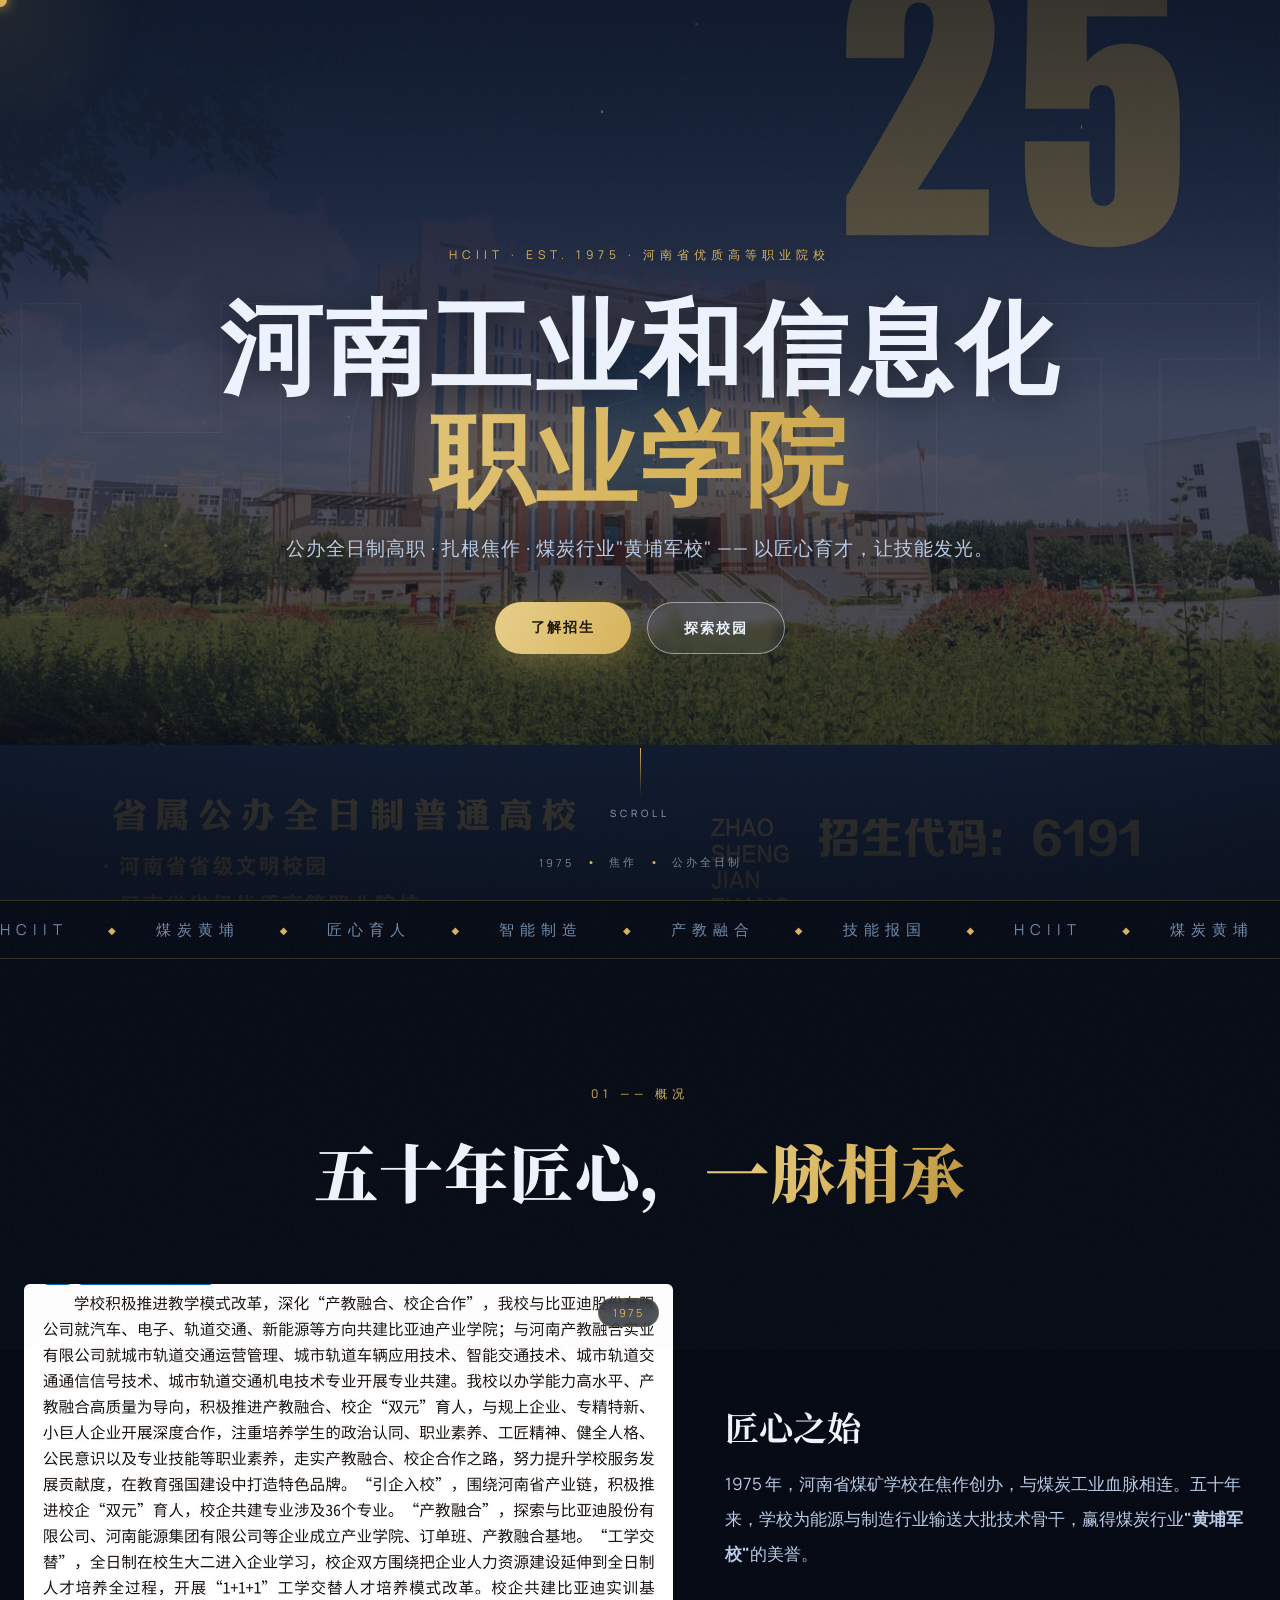
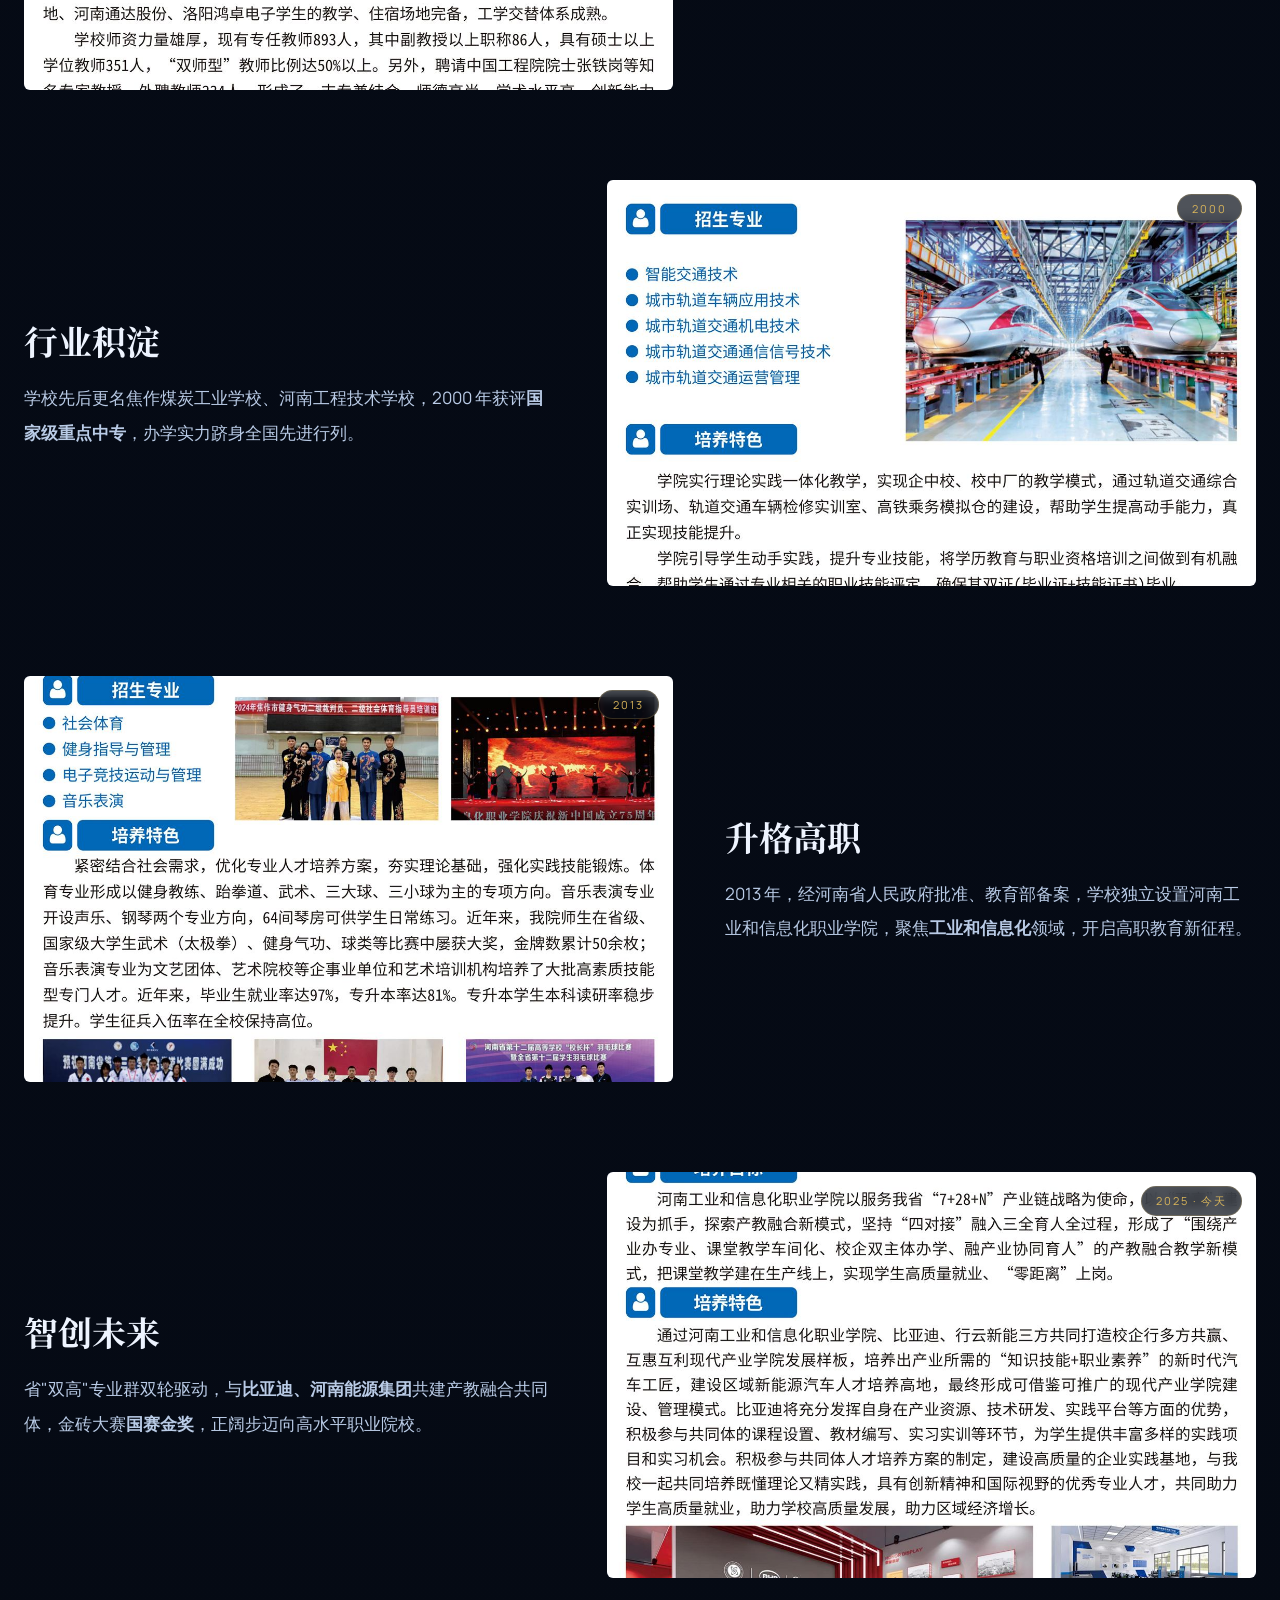
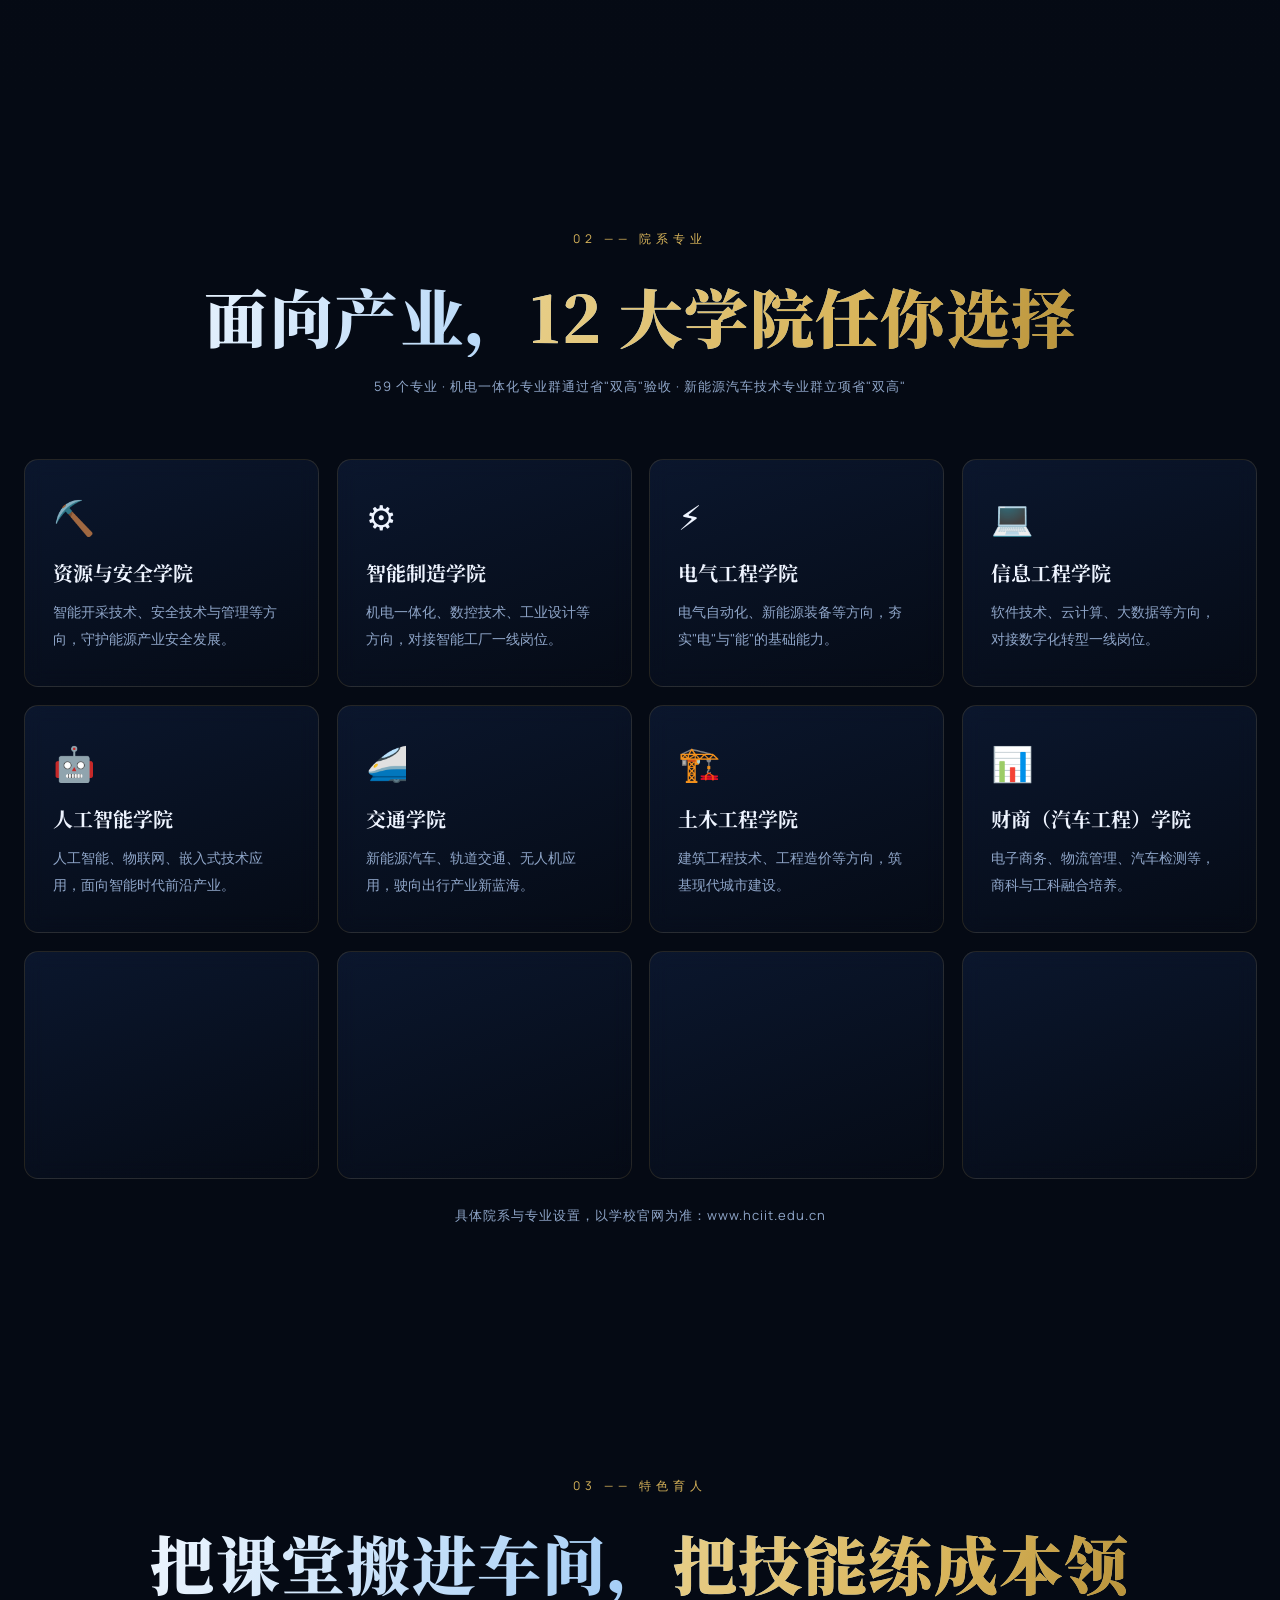
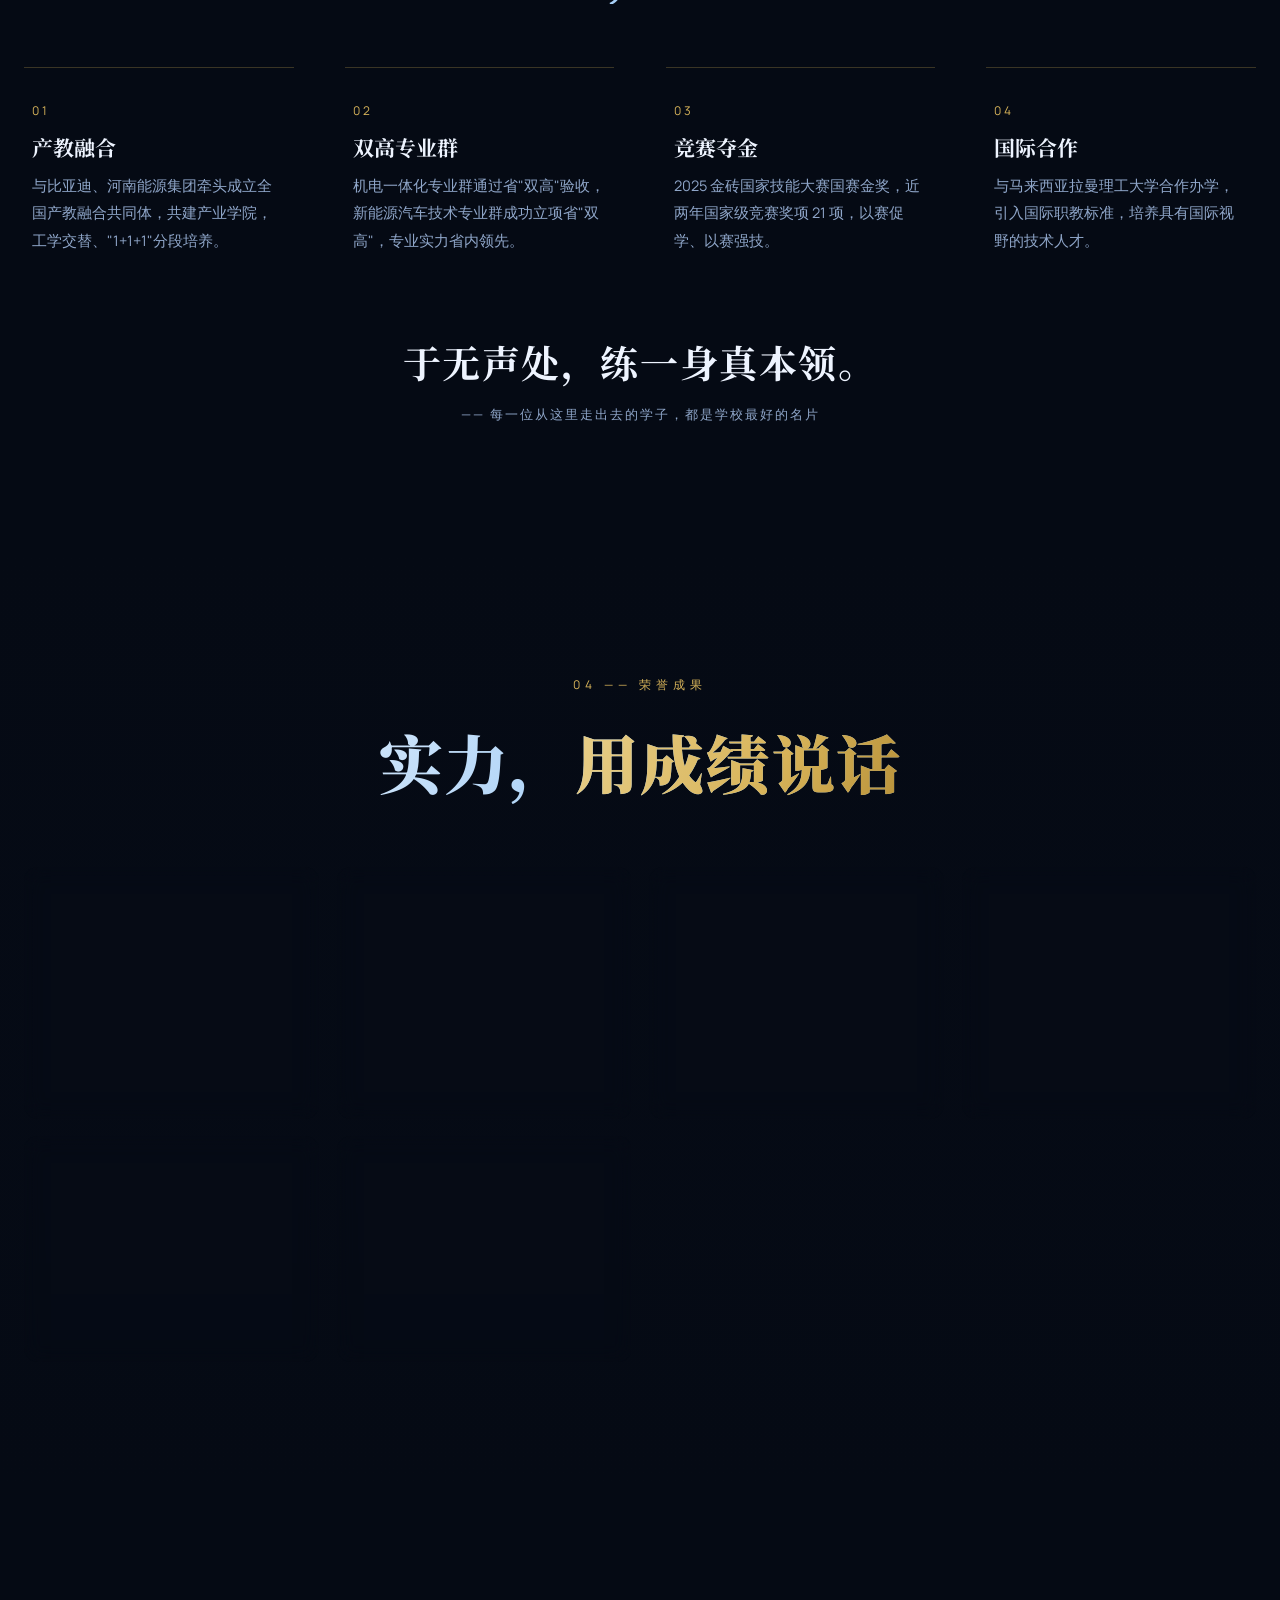
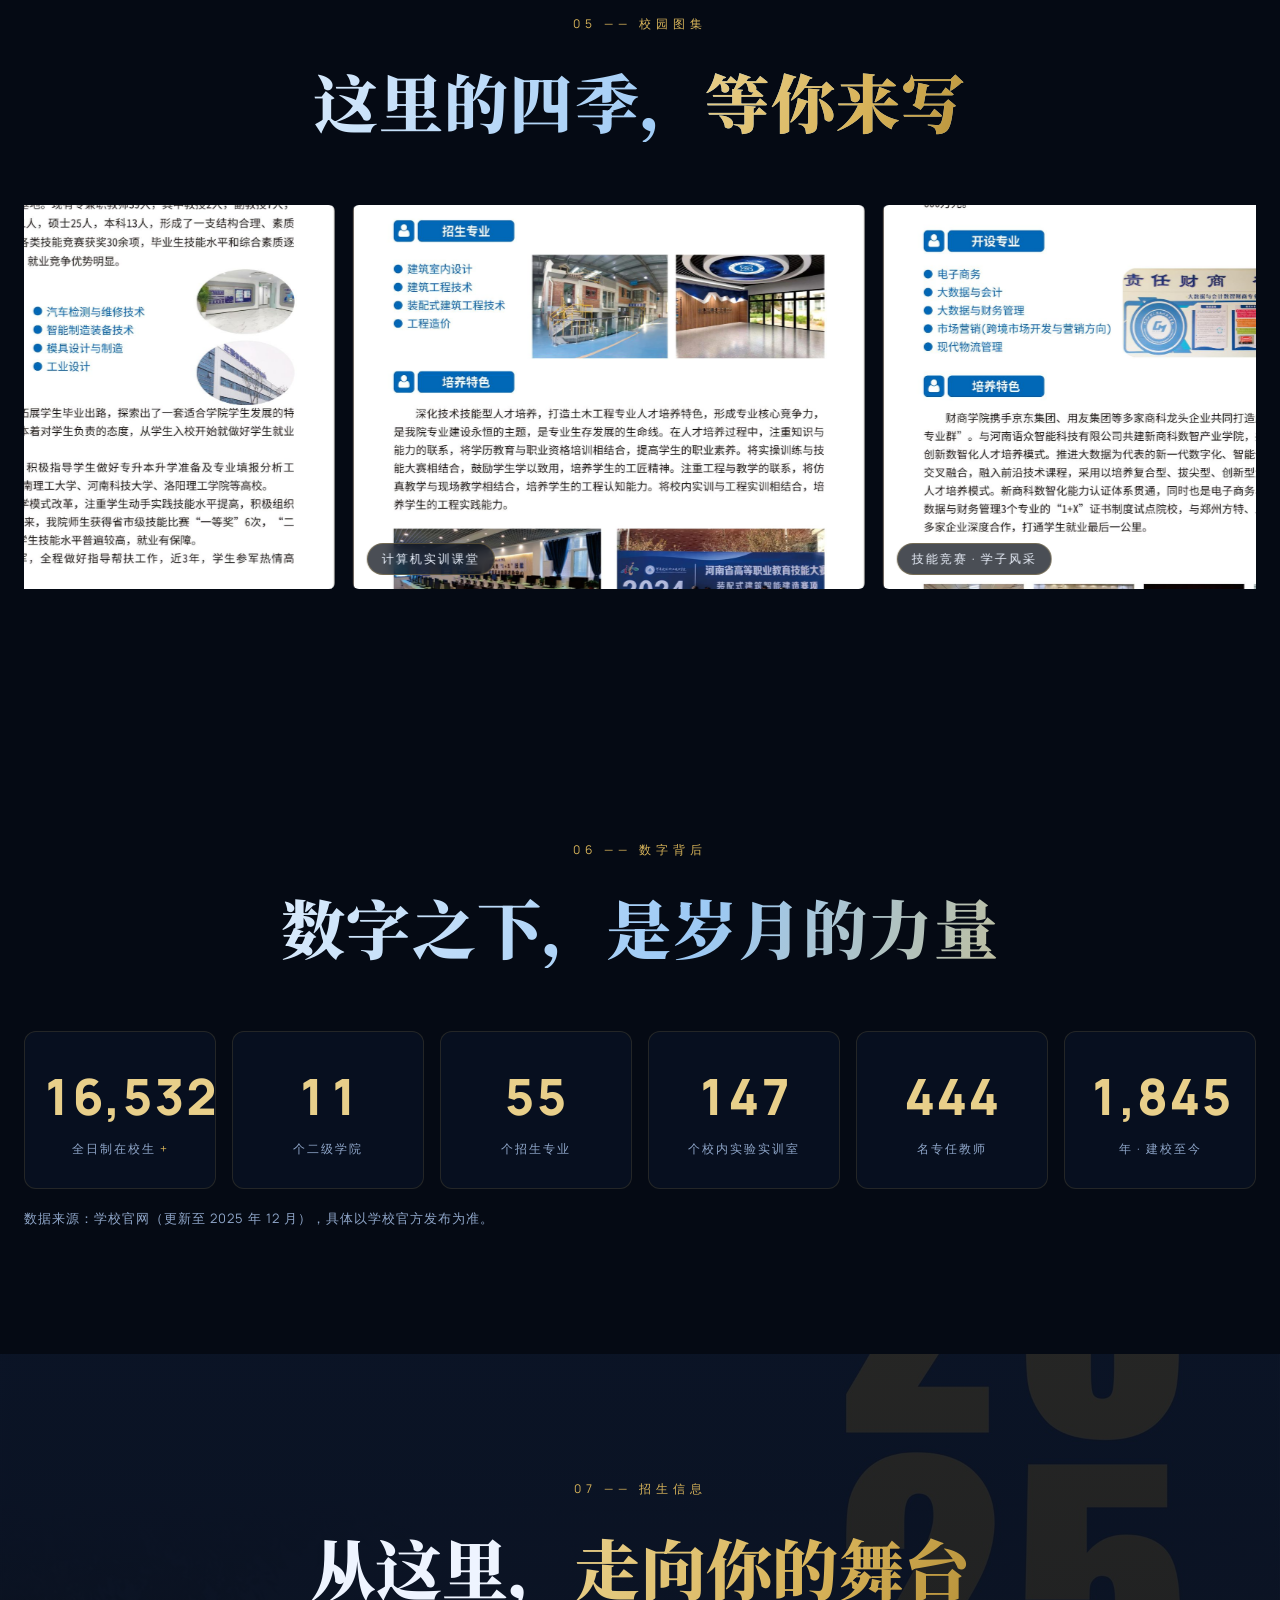
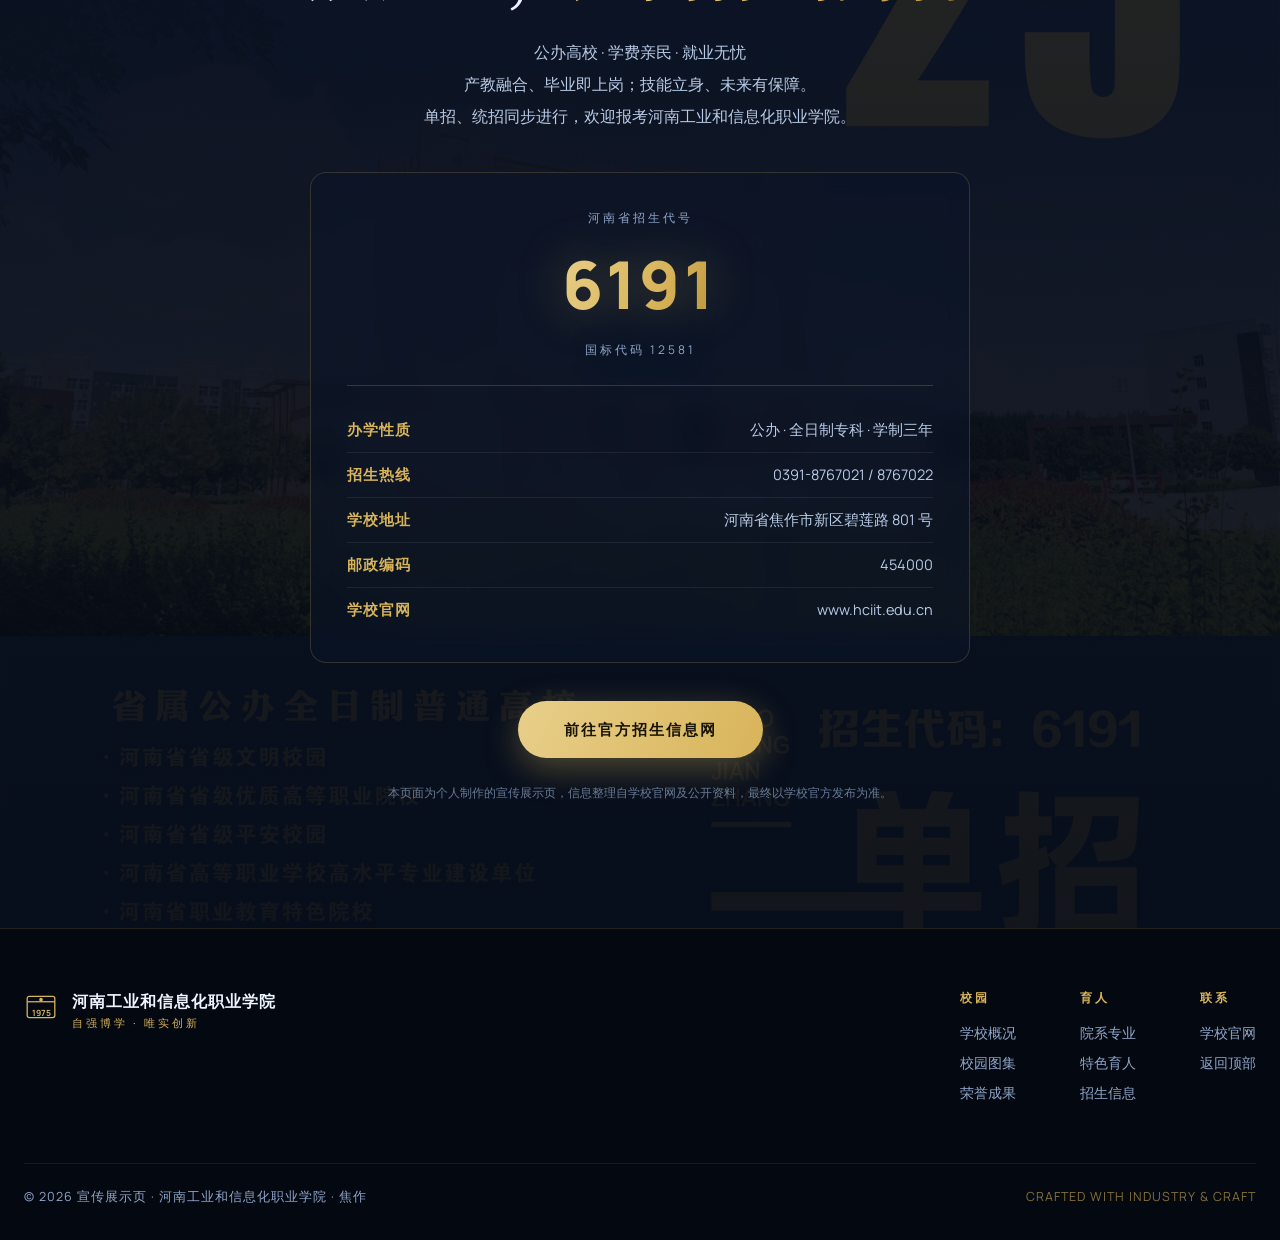
==== index.html @ 138c88af "河南工业和信息化职业学院宣传页：真实信息+校园实景+高级动效" ====
<!DOCTYPE html>
<html lang="zh-CN">
<head>
<meta charset="UTF-8">
<meta name="viewport" content="width=device-width, initial-scale=1.0">
<title>河南工业和信息化职业学院 · 匠心育人 智创未来</title>
<meta name="description" content="河南工业和信息化职业学院官方宣传页。公办全日制高等职业院校，1975年建校，坐落于焦作。12个二级学院、59个专业，省双高专业群，产教融合培养大国工匠。">
<link rel="icon" href="data:image/svg+xml,%3Csvg xmlns='http://www.w3.org/2000/svg' viewBox='0 0 64 64'%3E%3Crect width='64' height='64' rx='8' fill='%230a1428'/%3E%3Ctext x='32' y='42' font-size='30' font-weight='900' fill='%234cc9ff' text-anchor='middle'%3E工%3C/text%3E%3C/svg%3E">
<link rel="preconnect" href="https://fonts.googleapis.com">
<link rel="preconnect" href="https://fonts.gstatic.com" crossorigin>
<link href="https://fonts.googleapis.com/css2?family=Manrope:wght@200;300;400;500&family=Noto+Serif+SC:wght@400;600;700;900&display=swap" rel="stylesheet">
<link rel="stylesheet" href="css/style.css">
<script>document.documentElement.classList.add("js");</script>
</head>
<body>

<!-- 加载进度条 -->
<div class="progress-bar" id="progressBar" aria-hidden="true"></div>

<!-- 全站光尘 -->
<div class="global-dust" id="globalDust" aria-hidden="true"></div>

<!-- 颗粒质感 -->
<div class="grain" aria-hidden="true"></div>

<!-- 自定义光标 -->
<div class="cursor" id="cursor" aria-hidden="true"><span class="cursor-label">SCROLL</span></div>
<div class="cursor-glow" aria-hidden="true"></div>

<!-- ═══════════ 开场遮罩 ═══════════ -->
<div class="preloader" id="preloader" aria-hidden="true">
  <div class="pre-inner">
    <div class="pre-count" id="preCount">0</div>
    <div class="pre-title" id="preTitle">HCIIT</div>
    <div class="pre-words" id="preWords">匠心育人</div>
    <div class="pre-line"><span class="pre-fill" id="preFill"></span></div>
  </div>
  <div class="pre-curtain pre-curtain-l" id="preCurtainL"></div>
  <div class="pre-curtain pre-curtain-r" id="preCurtainR"></div>
</div>

<!-- ═══════════ 导航 ═══════════ -->
<header class="site-head" id="siteHead">
  <div class="head-inner">
    <a class="brand" href="#top" data-lenis>
      <svg class="brand-mark" viewBox="0 0 64 64" aria-hidden="true">
        <rect x="6" y="14" width="52" height="40" rx="4" fill="none" stroke="currentColor" stroke-width="2.4"/>
        <path d="M6 24 L58 24" stroke="currentColor" stroke-width="2.4"/>
        <circle cx="32" cy="20" r="3.4" fill="currentColor"/>
        <text x="32" y="50" font-size="16" font-weight="700" fill="currentColor" text-anchor="middle">1975</text>
      </svg>
      <span class="brand-name">河南工业和信息化职业学院<span class="brand-en">HENAN COLLEGE OF I&amp;IT</span></span>
    </a>
    <nav class="main-nav" aria-label="主导航">
      <a href="#about" data-lenis>学校概况</a>
      <a href="#colleges" data-lenis>院系专业</a>
      <a href="#features" data-lenis>特色育人</a>
      <a href="#honors" data-lenis>荣誉成果</a>
      <a href="#admission" data-lenis>招生</a>
    </nav>
    <a class="head-cta" href="https://www.hciit.edu.cn/zsxx/" target="_blank" rel="noopener">招生代号 6191</a>
    <button class="nav-toggle" id="navToggle" aria-label="打开菜单" aria-expanded="false"><span></span><span></span></button>
  </div>
</header>

<main id="top">

<!-- ═══════════ HERO ═══════════ -->
<section class="hero" id="hero">
  <div class="hero-media" id="heroMedia">
    <div class="hero-slides" id="heroSlides">
      <div class="hero-slide is-on" data-slide="0">
        <div class="hero-img-wrap"><img class="hero-img" src="assets/img/01-hero-mainbuilding.jpg" alt="河南工业和信息化职业学院主教学楼"></div>
      </div>
      <div class="hero-slide" data-slide="1">
        <div class="hero-img-wrap"><img class="hero-img" src="assets/img/05-campus-building.jpg" alt="河南工业和信息化职业学院校园建筑"></div>
      </div>
      <div class="hero-slide" data-slide="2">
        <div class="hero-img-wrap"><img class="hero-img" src="assets/img/06-playground.jpg" alt="河南工业和信息化职业学院操场"></div>
      </div>
    </div>
    <div class="hero-shade"></div>
    <div class="hero-vignette"></div>
    <div class="hero-sweep" aria-hidden="true"></div>
    <div class="hero-dust" aria-hidden="true"></div>
  </div>

  <div class="hero-watermark" id="heroWm" aria-hidden="true"><span>HCIIT</span></div>

  <div class="hero-content" id="heroContent">
    <p class="eyebrow hero-eyebrow">HCIIT · EST. 1975 · 河南省优质高等职业院校</p>
    <h1 class="hero-title" id="heroTitle">
      <span class="ht-line">河南工业和信息化</span>
      <span class="ht-line gold-text">职业学院</span>
    </h1>
    <p class="hero-sub">公办全日制高职 · 扎根焦作 · 煤炭行业"黄埔军校" —— 以匠心育才，让技能发光。</p>
    <div class="hero-actions">
      <a class="btn btn-gold magnetic" href="#admission" data-lenis>了解招生</a>
      <a class="btn btn-ghost magnetic" href="#about" data-lenis>探索校园</a>
    </div>
  </div>

  <div class="hero-meta" aria-hidden="true">
    <span>1975</span><span class="dot"></span><span>焦作</span><span class="dot"></span><span>公办全日制</span>
  </div>

  <a class="scroll-cue" href="#about" data-lenis aria-label="向下滚动">
    <span class="cue-line"></span>
    <span class="cue-text">SCROLL</span>
  </a>
</section>

<!-- ═══════════ 无限跑马灯 ═══════════ -->
<div class="marquee" aria-hidden="true">
  <div class="marquee-track">
    <span class="mq-item">HCIIT</span><span class="mq-dot">◆</span>
    <span class="mq-item">煤炭黄埔</span><span class="mq-dot">◆</span>
    <span class="mq-item">匠心育人</span><span class="mq-dot">◆</span>
    <span class="mq-item">智能制造</span><span class="mq-dot">◆</span>
    <span class="mq-item">产教融合</span><span class="mq-dot">◆</span>
    <span class="mq-item">技能报国</span><span class="mq-dot">◆</span>
    <span class="mq-item">HCIIT</span><span class="mq-dot">◆</span>
    <span class="mq-item">煤炭黄埔</span><span class="mq-dot">◆</span>
    <span class="mq-item">匠心育人</span><span class="mq-dot">◆</span>
    <span class="mq-item">智能制造</span><span class="mq-dot">◆</span>
    <span class="mq-item">产教融合</span><span class="mq-dot">◆</span>
    <span class="mq-item">技能报国</span><span class="mq-dot">◆</span>
  </div>
</div>

<!-- ═══════════ 学校概况 ═══════════ -->
<section class="section story" id="about">
  <div class="story-inner container">
    <div class="story-head">
      <p class="eyebrow">01 —— 概况</p>
      <h2 class="story-title" data-parallax-title>五十年匠心，<span class="gold-text">一脉相承</span></h2>
    </div>
    <div class="story-body">
      <article class="story-block">
        <figure class="story-figure">
          <img src="assets/img/02-classroom.jpg" alt="河南工业和信息化职业学院教学楼与教室">
          <span class="sb-year">1975</span>
        </figure>
        <div class="story-copy">
          <h3>匠心之始</h3>
          <p>1975 年，河南省煤矿学校在焦作创办，与煤炭工业血脉相连。五十年来，学校为能源与制造行业输送大批技术骨干，赢得煤炭行业<b>"黄埔军校"</b>的美誉。</p>
        </div>
      </article>
      <article class="story-block">
        <figure class="story-figure">
          <img src="assets/img/08-campus-event.jpg" alt="河南工业和信息化职业学院校园活动">
          <span class="sb-year">2000</span>
        </figure>
        <div class="story-copy">
          <h3>行业积淀</h3>
          <p>学校先后更名焦作煤炭工业学校、河南工程技术学校，2000 年获评<b>国家级重点中专</b>，办学实力跻身全国先进行列。</p>
        </div>
      </article>
      <article class="story-block">
        <figure class="story-figure">
          <img src="assets/img/09-tech-lab.jpg" alt="河南工业和信息化职业学院实训">
          <span class="sb-year">2013</span>
        </figure>
        <div class="story-copy">
          <h3>升格高职</h3>
          <p>2013 年，经河南省人民政府批准、教育部备案，学校独立设置河南工业和信息化职业学院，聚焦<b>工业和信息化</b>领域，开启高职教育新征程。</p>
        </div>
      </article>
      <article class="story-block">
        <figure class="story-figure">
          <img src="assets/img/03-nev-lab.jpg" alt="比亚迪产业学院新能源汽车实训中心">
          <span class="sb-year">2025 · 今天</span>
        </figure>
        <div class="story-copy">
          <h3>智创未来</h3>
          <p>省"双高"专业群双轮驱动，与<b>比亚迪、河南能源集团</b>共建产教融合共同体，金砖大赛<b>国赛金奖</b>，正阔步迈向高水平职业院校。</p>
        </div>
      </article>
    </div>
  </div>
</section>

<!-- ═══════════ 院系专业 ═══════════ -->
<section class="section colleges" id="colleges">
  <div class="container">
    <header class="section-head center">
      <p class="eyebrow">02 —— 院系专业</p>
      <h2>面向产业，<span class="gold-text">12 大学院任你选择</span></h2>
      <p class="specs-note">59 个专业 · 机电一体化专业群通过省"双高"验收 · 新能源汽车技术专业群立项省"双高"</p>
    </header>
    <div class="model-grid">
      <article class="model-card tilt">
        <div class="model-info">
          <span class="model-ico">⛏️</span>
          <h3>资源与安全学院</h3>
          <p>智能开采技术、安全技术与管理等方向，守护能源产业安全发展。</p>
        </div>
      </article>
      <article class="model-card tilt">
        <div class="model-info">
          <span class="model-ico">⚙️</span>
          <h3>智能制造学院</h3>
          <p>机电一体化、数控技术、工业设计等方向，对接智能工厂一线岗位。</p>
        </div>
      </article>
      <article class="model-card tilt">
        <div class="model-info">
          <span class="model-ico">⚡</span>
          <h3>电气工程学院</h3>
          <p>电气自动化、新能源装备等方向，夯实"电"与"能"的基础能力。</p>
        </div>
      </article>
      <article class="model-card tilt">
        <div class="model-info">
          <span class="model-ico">💻</span>
          <h3>信息工程学院</h3>
          <p>软件技术、云计算、大数据等方向，对接数字化转型一线岗位。</p>
        </div>
      </article>
      <article class="model-card tilt">
        <div class="model-info">
          <span class="model-ico">🤖</span>
          <h3>人工智能学院</h3>
          <p>人工智能、物联网、嵌入式技术应用，面向智能时代前沿产业。</p>
        </div>
      </article>
      <article class="model-card tilt">
        <div class="model-info">
          <span class="model-ico">🚄</span>
          <h3>交通学院</h3>
          <p>新能源汽车、轨道交通、无人机应用，驶向出行产业新蓝海。</p>
        </div>
      </article>
      <article class="model-card tilt">
        <div class="model-info">
          <span class="model-ico">🏗️</span>
          <h3>土木工程学院</h3>
          <p>建筑工程技术、工程造价等方向，筑基现代城市建设。</p>
        </div>
      </article>
      <article class="model-card tilt">
        <div class="model-info">
          <span class="model-ico">📊</span>
          <h3>财商（汽车工程）学院</h3>
          <p>电子商务、物流管理、汽车检测等，商科与工科融合培养。</p>
        </div>
      </article>
      <article class="model-card tilt">
        <div class="model-info">
          <span class="model-ico">🎨</span>
          <h3>体育艺术学院</h3>
          <p>体育、音乐表演、公共艺术教育，文体并育全面发展。</p>
        </div>
      </article>
      <article class="model-card tilt">
        <div class="model-info">
          <span class="model-ico">📖</span>
          <h3>马克思主义学院</h3>
          <p>思政铸魂、立德树人，为成长成才奠定思想根基。</p>
        </div>
      </article>
      <article class="model-card tilt">
        <div class="model-info">
          <span class="model-ico">🧭</span>
          <h3>公共基础学院</h3>
          <p>通识教育与基础素养培养，夯实终身学习之基。</p>
        </div>
      </article>
      <article class="model-card tilt">
        <div class="model-info">
          <span class="model-ico">🌏</span>
          <h3>继续教育学院</h3>
          <p>继续教育与职业技能培训，服务终身学习型社会。</p>
        </div>
      </article>
    </div>
    <p class="specs-note" style="text-align:center;margin-top:26px">具体院系与专业设置，以学校官网为准：www.hciit.edu.cn</p>
  </div>
</section>

<!-- ═══════════ 特色育人 ═══════════ -->
<section class="section features" id="features">
  <div class="container">
    <header class="section-head center">
      <p class="eyebrow">03 —— 特色育人</p>
      <h2>把课堂搬进车间，<span class="gold-text">把技能练成本领</span></h2>
    </header>
    <div class="cabin-grid">
      <div class="feature-cell">
        <span class="f-num">01</span>
        <h4>产教融合</h4>
        <p>与比亚迪、河南能源集团牵头成立全国产教融合共同体，共建产业学院，工学交替、"1+1+1"分段培养。</p>
      </div>
      <div class="feature-cell">
        <span class="f-num">02</span>
        <h4>双高专业群</h4>
        <p>机电一体化专业群通过省"双高"验收，新能源汽车技术专业群成功立项省"双高"，专业实力省内领先。</p>
      </div>
      <div class="feature-cell">
        <span class="f-num">03</span>
        <h4>竞赛夺金</h4>
        <p>2025 金砖国家技能大赛国赛金奖，近两年国家级竞赛奖项 21 项，以赛促学、以赛强技。</p>
      </div>
      <div class="feature-cell">
        <span class="f-num">04</span>
        <h4>国际合作</h4>
        <p>与马来西亚拉曼理工大学合作办学，引入国际职教标准，培养具有国际视野的技术人才。</p>
      </div>
    </div>
    <blockquote class="cabin-quote">
      <p>于无声处，练一身真本领。</p>
      <cite>—— 每一位从这里走出去的学子，都是学校最好的名片</cite>
    </blockquote>
  </div>
</section>

<!-- ═══════════ 荣誉成果 ═══════════ -->
<section class="section honors" id="honors">
  <div class="container">
    <header class="section-head center">
      <p class="eyebrow">04 —— 荣誉成果</p>
      <h2>实力，<span class="gold-text">用成绩说话</span></h2>
    </header>
    <div class="honor-grid">
      <div class="honor-card h-gold">
        <div class="h-icon">🏆</div>
        <h3>金砖大赛国赛金奖</h3>
        <p>2025"一带一路"暨金砖国家技能发展与技术创新大赛 · 工业互联网集成应用赛项教师赛</p>
      </div>
      <div class="honor-card">
        <div class="h-icon">🥇</div>
        <h3>国家一等奖</h3>
        <p>2025 金砖大赛元宇宙 3D 数字内容设计创作赛项</p>
      </div>
      <div class="honor-card">
        <div class="h-icon">📈</div>
        <h3>国家级奖项 21 项</h3>
        <p>近两年国家级竞赛奖项 21 项 · 省级奖项 100 余项</p>
      </div>
      <div class="honor-card">
        <div class="h-icon">⭐</div>
        <h3>河南省优质高职</h3>
        <p>河南省优质高等职业院校 · 省"双高"专业群 ×2</p>
      </div>
      <div class="honor-card">
        <div class="h-icon">🏅</div>
        <h3>文明校园</h3>
        <p>全国煤炭系统文明单位 · 省级文明校园 · 省级平安校园</p>
      </div>
      <div class="honor-card">
        <div class="h-icon">🤝</div>
        <h3>产教融合典范</h3>
        <p>牵头成立全国新能源智能制造汽车行业产教融合共同体</p>
      </div>
    </div>
  </div>
</section>

<!-- ═══════════ 校园图集 ═══════════ -->
<section class="section campus" id="campus">
  <div class="container">
    <header class="section-head center">
      <p class="eyebrow">05 —— 校园图集</p>
      <h2>这里的四季，<span class="gold-text">等你来写</span></h2>
    </header>
    <div class="gallery" id="gallery">
      <div class="gallery-track" id="galleryTrack">
        <figure class="g-card"><img src="assets/img/04-smart-lab.jpg" alt="智能制造实训"><figcaption>智能制造实训</figcaption></figure>
        <figure class="g-card"><img src="assets/img/07-computer-lab.jpg" alt="计算机实训"><figcaption>计算机实训课堂</figcaption></figure>
        <figure class="g-card"><img src="assets/img/10-student-activity.jpg" alt="学生风采"><figcaption>技能竞赛 · 学子风采</figcaption></figure>
        <figure class="g-card"><img src="assets/img/03-nev-lab.jpg" alt="新能源汽车实训"><figcaption>新能源汽车实训</figcaption></figure>
        <figure class="g-card"><img src="assets/img/05-campus-building.jpg" alt="校园风貌"><figcaption>校园风貌</figcaption></figure>
        <figure class="g-card"><img src="assets/img/08-campus-event.jpg" alt="校园活动"><figcaption>多彩校园活动</figcaption></figure>
      </div>
    </div>
  </div>
</section>

<!-- ═══════════ 数字背后 ═══════════ -->
<section class="section specs" id="specs">
  <div class="container">
    <header class="section-head center">
      <p class="eyebrow">06 —— 数字背后</p>
      <h2>数字之下，是岁月的力量</h2>
    </header>
    <div class="spec-grid" id="specGrid">
      <div class="spec-cell"><span class="spec-value" data-count="17700">0</span><span class="spec-unit">全日制在校生 <i>+</i></span></div>
      <div class="spec-cell"><span class="spec-value" data-count="12">0</span><span class="spec-unit">个二级学院</span></div>
      <div class="spec-cell"><span class="spec-value" data-count="59">0</span><span class="spec-unit">个招生专业</span></div>
      <div class="spec-cell"><span class="spec-value" data-count="157">0</span><span class="spec-unit">个校内实验实训室</span></div>
      <div class="spec-cell"><span class="spec-value" data-count="475">0</span><span class="spec-unit">名专任教师</span></div>
      <div class="spec-cell"><span class="spec-value" data-count="1975">0</span><span class="spec-unit">年 · 建校至今</span></div>
    </div>
    <p class="specs-note">数据来源：学校官网（更新至 2025 年 12 月），具体以学校官方发布为准。</p>
  </div>
</section>

<!-- ═══════════ 招生 ═══════════ -->
<section class="section reserve" id="admission">
  <div class="reserve-bg" aria-hidden="true"><img src="assets/img/01-hero-mainbuilding.jpg" alt=""></div>
  <div class="reserve-veil"></div>
  <div class="container reserve-inner">
    <p class="eyebrow">07 —— 招生信息</p>
    <h2>从这里，<span class="gold-text">走向你的舞台</span></h2>
    <p class="lead">公办高校 · 学费亲民 · 就业无忧<br>产教融合、毕业即上岗；技能立身、未来有保障。<br>单招、统招同步进行，欢迎报考河南工业和信息化职业学院。</p>
    <div class="recruit-card">
      <div class="rc-code"><span class="rc-label">河南省招生代号</span><span class="rc-num">6191</span><span class="rc-label">国标代码 12581</span></div>
      <ul class="recruit-list">
        <li><b>办学性质</b><span>公办 · 全日制专科 · 学制三年</span></li>
        <li><b>招生热线</b><span>0391-8767021 / 8767022</span></li>
        <li><b>学校地址</b><span>河南省焦作市新区碧莲路 801 号</span></li>
        <li><b>邮政编码</b><span>454000</span></li>
        <li><b>学校官网</b><span>www.hciit.edu.cn</span></li>
      </ul>
    </div>
    <a class="btn btn-gold btn-lg magnetic" href="https://www.hciit.edu.cn/zsxx/" target="_blank" rel="noopener">前往官方招生信息网</a>
    <p class="reserve-note">本页面为个人制作的宣传展示页，信息整理自学校官网及公开资料，最终以学校官方发布为准。</p>
  </div>
</section>

</main>

<!-- ═══════════ 页脚 ═══════════ -->
<footer class="site-foot">
  <div class="container foot-grid">
    <div class="foot-brand">
      <svg class="brand-mark" viewBox="0 0 64 64" aria-hidden="true">
        <rect x="6" y="14" width="52" height="40" rx="4" fill="none" stroke="currentColor" stroke-width="2.4"/>
        <path d="M6 24 L58 24" stroke="currentColor" stroke-width="2.4"/>
        <circle cx="32" cy="20" r="3.4" fill="currentColor"/>
        <text x="32" y="50" font-size="16" font-weight="700" fill="currentColor" text-anchor="middle">1975</text>
      </svg>
      <p>河南工业和信息化职业学院<br><span>自强博学 · 唯实创新</span></p>
    </div>
    <nav class="foot-nav" aria-label="页脚导航">
      <div><h5>校园</h5><a href="#about" data-lenis>学校概况</a><a href="#campus" data-lenis>校园图集</a><a href="#honors" data-lenis>荣誉成果</a></div>
      <div><h5>育人</h5><a href="#colleges" data-lenis>院系专业</a><a href="#features" data-lenis>特色育人</a><a href="#admission" data-lenis>招生信息</a></div>
      <div><h5>联系</h5><a href="https://www.hciit.edu.cn" target="_blank" rel="noopener">学校官网</a><a href="#top" data-lenis>返回顶部</a></div>
    </nav>
  </div>
  <div class="container foot-bottom">
    <p>© 2026 宣传展示页 · 河南工业和信息化职业学院 · 焦作</p>
    <p class="foot-en">CRAFTED WITH INDUSTRY &amp; CRAFT</p>
  </div>
</footer>

<script src="vendor/gsap.min.js"></script>
<script src="vendor/ScrollTrigger.min.js"></script>
<script src="vendor/SplitText.min.js"></script>
<script src="vendor/lenis.min.js"></script>
<script src="js/main.js"></script>
</body>
</html>
---- css/style.css ----
/* ═══════════════════════════════════════════
   河南工业和信息化职业学院 · 宣传页样式
   深蓝 + 科技金体系 · 对标迈巴赫奢侈感动效
   ═══════════════════════════════════════════ */
:root {
  --bg: #050a14;
  --bg-2: #0a1428;
  --ink: #eef4ff;
  --muted: #8fa6c9;
  --gold: #d8b45a;
  --gold-2: #e8cf8a;
  --cyan: #4cc9ff;
  --line: rgba(216, 180, 90, 0.22);
  --ease: cubic-bezier(0.16, 1, 0.3, 1);
}
* { margin: 0; padding: 0; box-sizing: border-box; }
html { scroll-behavior: auto; }
body {
  background: var(--bg);
  color: var(--ink);
  font-family: "Manrope", "PingFang SC", "Microsoft YaHei", system-ui, sans-serif;
  -webkit-font-smoothing: antialiased;
  overflow-x: hidden;
}
::selection { background: rgba(216, 180, 90, 0.3); }
img { display: block; max-width: 100%; }
a { color: inherit; text-decoration: none; }

/* 顶部进度条 */
.progress-bar {
  position: fixed; top: 0; left: 0; right: 0; height: 2px; z-index: 120;
  background: linear-gradient(90deg, var(--gold), var(--gold-2), var(--cyan));
  transform-origin: 0 50%; transform: scaleX(0);
}

/* 颗粒质感 */
.grain {
  position: fixed; inset: -50%; z-index: 100; pointer-events: none; opacity: 0.045;
  background-image: url("data:image/svg+xml,%3Csvg xmlns='http://www.w3.org/2000/svg' width='140' height='140'%3E%3Cfilter id='n'%3E%3CfeTurbulence type='fractalNoise' baseFrequency='0.85' numOctaves='2'/%3E%3C/filter%3E%3Crect width='100%25' height='100%25' filter='url(%23n)'/%3E%3C/svg%3E");
  animation: grainShift 8s steps(10) infinite;
}
@keyframes grainShift { 0%,100%{transform:translate(0,0)} 20%{transform:translate(-3%,2%)} 40%{transform:translate(2%,-3%)} 60%{transform:translate(-2%,-2%)} 80%{transform:translate(3%,3%)} }

/* 自定义光标 */
.cursor, .cursor-glow { position: fixed; z-index: 130; pointer-events: none; border-radius: 50%; left: 0; top: 0; }
.cursor {
  width: 14px; height: 14px; background: var(--gold);
  box-shadow: 0 0 14px rgba(216,180,90,0.8);
  transform: translate(-50%, -50%);
  display: flex; align-items: center; justify-content: center;
  transition: width .25s, height .25s, opacity .3s;
}
.cursor .cursor-label { font-size: 9px; letter-spacing: 1px; color: #04101f; font-weight: 800; opacity: 0; transition: opacity .2s; }
.cursor.cursor-hover { width: 64px; height: 64px; background: rgba(216,180,90,0.9); }
.cursor.cursor-hover .cursor-label { opacity: 1; }
.cursor-glow { width: 340px; height: 340px; background: radial-gradient(circle, rgba(216,180,90,0.09), transparent 60%); transform: translate(-50%, -50%); }
@media (pointer: coarse) { .cursor, .cursor-glow { display: none; } }

/* 全站光尘 */
.global-dust { position: fixed; inset: 0; z-index: 1; pointer-events: none; }

/* ═══ 开场遮罩 ═══ */
.preloader {
  position: fixed; inset: 0; z-index: 200; overflow: hidden;
  background: var(--bg);
  display: flex; align-items: center; justify-content: center;
}
.pre-inner { position: relative; z-index: 2; text-align: center; }
.pre-count {
  font-size: clamp(60px, 10vw, 120px); font-weight: 200; color: rgba(238,244,255,0.22);
  font-variant-numeric: tabular-nums; letter-spacing: 0.04em;
}
.pre-title {
  margin-top: 6px; font-size: clamp(30px, 5vw, 54px); font-weight: 900; letter-spacing: 0.3em;
  color: var(--ink); display: flex; justify-content: center;
  background: linear-gradient(115deg, #fff, #e8cf8a 60%, var(--gold));
  -webkit-background-clip: text; background-clip: text; -webkit-text-fill-color: transparent;
}
.pre-words { margin-top: 14px; font-size: 14px; letter-spacing: 6px; color: var(--muted); min-height: 22px; }
.pre-line { width: 240px; height: 1px; margin: 26px auto 0; background: rgba(255,255,255,0.12); overflow: hidden; }
.pre-fill { display: block; height: 100%; background: linear-gradient(90deg, var(--gold), var(--cyan)); transform-origin: 0 50%; }
.pre-curtain { position: absolute; top: 0; bottom: 0; width: 50.2%; background: var(--bg-2); }
.pre-curtain-l { left: 0; }
.pre-curtain-r { right: 0; }

/* ═══ 导航 ═══ */
.site-head {
  position: fixed; top: 0; left: 0; right: 0; z-index: 90;
  padding: 20px clamp(20px, 4vw, 56px);
  opacity: 0;
  transition: background .4s, padding .4s;
}
.site-head.scrolled { background: rgba(5,10,20,0.82); backdrop-filter: blur(14px); padding-top: 12px; padding-bottom: 12px; }
.head-inner { display: flex; align-items: center; justify-content: space-between; max-width: 1440px; margin: 0 auto; }
.brand { display: flex; align-items: center; gap: 12px; }
.brand-mark { width: 34px; height: 34px; color: var(--gold); flex: 0 0 auto; }
.brand-name { font-size: 14px; font-weight: 700; letter-spacing: 1px; line-height: 1.25; }
.brand-en { display: block; font-size: 9px; letter-spacing: 2px; color: var(--muted); font-weight: 500; margin-top: 2px; }
.main-nav { display: flex; gap: clamp(16px, 2.4vw, 34px); }
.main-nav a { font-size: 13px; letter-spacing: 2px; color: #b9cbe6; position: relative; padding: 4px 0; transition: color .25s; }
.main-nav a::after { content: ""; position: absolute; left: 0; bottom: -2px; width: 100%; height: 1px; background: var(--gold); transform: scaleX(0); transform-origin: 0 50%; transition: transform .35s var(--ease); }
.main-nav a:hover { color: var(--ink); }
.main-nav a:hover::after { transform: scaleX(1); }
.head-cta {
  font-size: 12.5px; letter-spacing: 2px; color: var(--gold);
  border: 1px solid var(--line); padding: 9px 20px; border-radius: 999px;
  transition: background .3s, color .3s;
}
.head-cta:hover { background: var(--gold); color: #04101f; }
.nav-toggle { display: none; background: none; border: none; cursor: pointer; width: 30px; height: 30px; position: relative; }
.nav-toggle span { position: absolute; left: 0; width: 100%; height: 1.6px; background: var(--ink); transition: .3s; }
.nav-toggle span:nth-child(1) { top: 10px; } .nav-toggle span:nth-child(2) { top: 19px; }
@media (max-width: 900px) {
  .main-nav, .head-cta { display: none; }
  .nav-toggle { display: block; }
}
body.menu-open .main-nav { display: flex; flex-direction: column; position: fixed; inset: 0; background: rgba(5,10,20,0.96); align-items: center; justify-content: center; gap: 26px; font-size: 20px; z-index: 95; }
body.menu-open .main-nav a { font-size: 20px; }

/* ═══ HERO ═══ */
.hero { position: relative; min-height: 100vh; overflow: hidden; display: flex; align-items: center; justify-content: center; text-align: center; }
.hero-media { position: absolute; inset: 0; }
.hero-slides, .hero-slide { position: absolute; inset: 0; }
.hero-slide { opacity: 0; transition: opacity 1.2s ease; }
.hero-slide.is-on { opacity: 1; }
.hero-img-wrap { position: absolute; inset: 0; overflow: hidden; }
.hero-img { width: 100%; height: 100%; object-fit: cover; transform: scale(1.15); filter: brightness(0.74) saturate(0.92); }
.hero-img.ph {
  background:
    radial-gradient(ellipse 90% 70% at 50% 30%, rgba(76,201,255,0.16), transparent 60%),
    radial-gradient(ellipse 70% 60% at 70% 80%, rgba(216,180,90,0.14), transparent 60%),
    linear-gradient(160deg, #0c1a36, #050a14);
  display: flex; align-items: center; justify-content: center;
  color: rgba(150, 195, 235, 0.5); font-size: clamp(40px, 8vw, 90px); font-weight: 900; letter-spacing: 0.2em;
}
.hero-shade { position: absolute; inset: 0; background: linear-gradient(to bottom, rgba(5,10,20,0.72), rgba(5,10,20,0.4) 45%, rgba(5,10,20,0.84)); }
.hero-eyebrow { text-shadow: 0 2px 16px rgba(0,0,0,0.7); }
.hero-sub { text-shadow: 0 2px 18px rgba(0,0,0,0.65); }
.hero-title .ht-line:not(.gold-text) { text-shadow: 0 4px 34px rgba(0,0,0,0.5); }
.hero-vignette { position: absolute; inset: 0; background: radial-gradient(110% 100% at 50% 40%, transparent 50%, rgba(5,10,20,0.7)); }
.hero-sweep { position: absolute; inset: 0; pointer-events: none;
  background: linear-gradient(105deg, transparent 40%, rgba(255,255,255,0.10) 50%, transparent 60%);
  transform: translateX(-150%) skewX(-18deg); }
.hero-dust { position: absolute; inset: 0; pointer-events: none; }
.hero-watermark { position: absolute; inset: 0; display: flex; align-items: center; justify-content: center; pointer-events: none; }
.hero-watermark span {
  font-size: clamp(160px, 34vw, 480px); font-weight: 900; letter-spacing: 0.06em;
  color: transparent; -webkit-text-stroke: 1px rgba(238,244,255,0.05);
  white-space: nowrap; user-select: none;
}
.hero-content { position: relative; z-index: 5; padding: 0 24px; }
.eyebrow { font-size: 12px; letter-spacing: 5px; color: var(--gold); text-transform: uppercase; margin-bottom: 26px; }
.hero-title { font-size: clamp(44px, 8vw, 108px); font-weight: 900; line-height: 1.08; letter-spacing: 0.03em; }
.hero-title .gold-text {
  background: linear-gradient(115deg, var(--gold-2), var(--gold) 55%, #b8923a);
  -webkit-background-clip: text; background-clip: text; -webkit-text-fill-color: transparent;
  filter: drop-shadow(0 0 30px rgba(216,180,90,0.3));
}
.hero-sub { margin-top: 24px; font-size: clamp(14px, 1.9vw, 19px); color: #b9cbe6; letter-spacing: 1px; }
.hero-actions { margin-top: 40px; display: flex; gap: 16px; justify-content: center; flex-wrap: wrap; }
.btn {
  display: inline-block; padding: 15px 36px; border-radius: 999px;
  font-size: 14px; letter-spacing: 2px; font-weight: 600;
  transition: transform .3s, box-shadow .3s, background .3s;
}
.btn-gold { background: linear-gradient(115deg, var(--gold-2), var(--gold)); color: #1a1405; box-shadow: 0 10px 34px rgba(216,180,90,0.35); }
.btn-gold:hover { transform: translateY(-2px); box-shadow: 0 16px 48px rgba(216,180,90,0.5); }
.btn-ghost { border: 1px solid rgba(238,244,255,0.5); color: var(--ink); background: rgba(238,244,255,0.07); backdrop-filter: blur(4px); }
.btn-ghost:hover { border-color: var(--gold); transform: translateY(-2px); background: rgba(216,180,90,0.12); }
.btn-lg { padding: 18px 46px; font-size: 15px; }
.hero-meta {
  position: absolute; bottom: 30px; left: 50%; transform: translateX(-50%); z-index: 6;
  display: flex; align-items: center; gap: 16px;
  font-size: 11px; letter-spacing: 3px; color: rgba(238,244,255,0.5);
}
.hero-meta .dot { width: 3px; height: 3px; border-radius: 50%; background: var(--gold); }
.scroll-cue { position: absolute; bottom: 80px; left: 50%; transform: translateX(-50%); z-index: 6; display: flex; flex-direction: column; align-items: center; gap: 10px; opacity: 0; }
.cue-line { width: 1px; height: 48px; background: linear-gradient(var(--gold), transparent); animation: cueDrop 2s ease-in-out infinite; }
@keyframes cueDrop { 0%{transform:scaleY(0);transform-origin:top} 45%{transform:scaleY(1);transform-origin:top} 55%{transform:scaleY(1);transform-origin:bottom} 100%{transform:scaleY(0);transform-origin:bottom} }
.cue-text { font-size: 10px; letter-spacing: 4px; color: var(--muted); }

/* ═══ 跑马灯 ═══ */
.marquee { overflow: hidden; padding: 18px 0; border-top: 1px solid var(--line); border-bottom: 1px solid var(--line); background: rgba(6,11,22,0.6); position: relative; z-index: 5; }
.marquee-track { display: flex; align-items: center; gap: 40px; width: max-content; white-space: nowrap; animation: mqScroll 26s linear infinite; }
@keyframes mqScroll { to { transform: translateX(-50%); } }
.mq-item { font-size: 15px; letter-spacing: 6px; color: rgba(160,195,235,0.7); }
.mq-dot { color: var(--gold); font-size: 10px; }

/* ═══ 通用板块 ═══ */
.section { padding: clamp(90px, 14vh, 170px) 24px; position: relative; }
.container { max-width: 1240px; margin: 0 auto; }
.section-head { margin-bottom: clamp(44px, 7vh, 80px); }
.section-head.center { text-align: center; }
.section-head h2, .story-title {
  font-family: "Noto Serif SC", serif;
  font-size: clamp(32px, 5.4vw, 64px); font-weight: 900; line-height: 1.3; letter-spacing: 0.02em;
}
.section-head h2 { background: linear-gradient(115deg, #fff, #9cc9f5 55%, var(--gold)); -webkit-background-clip: text; background-clip: text; -webkit-text-fill-color: transparent; }
.gold-text {
  background: linear-gradient(115deg, var(--gold-2), var(--gold) 60%, #b8923a);
  -webkit-background-clip: text; background-clip: text; -webkit-text-fill-color: transparent;
}
.specs-note { margin-top: 20px; font-size: 13px; color: var(--muted); letter-spacing: 1px; }

/* ═══ 传承叙事 ═══ */
.story { background: linear-gradient(to bottom, transparent, rgba(6,11,22,0.4) 20%, rgba(6,11,22,0.4) 80%, transparent); }
.story-head { text-align: center; margin-bottom: clamp(50px, 8vh, 90px); }
.story-body { display: flex; flex-direction: column; gap: clamp(60px, 10vh, 120px); }
.story-block { display: grid; grid-template-columns: 1.1fr 0.9fr; gap: clamp(24px, 4vw, 60px); align-items: center; }
.story-block:nth-child(even) { direction: rtl; }
.story-block > * { direction: ltr; }
@media (max-width: 860px) { .story-block { grid-template-columns: 1fr; } .story-block:nth-child(even) { direction: ltr; } }
.story-figure { position: relative; overflow: hidden; border-radius: 6px; aspect-ratio: 16 / 10; background: #0c1830; }
.story-figure img { width: 100%; height: 100%; object-fit: cover; transform: scale(1.12); }
.story-figure img.ph {
  background:
    radial-gradient(ellipse 80% 70% at 40% 30%, rgba(76,201,255,0.14), transparent 60%),
    linear-gradient(160deg, #0e1e3c, #070d1c);
  display: flex; align-items: center; justify-content: center;
  color: rgba(150,195,235,0.45); font-size: clamp(30px, 5vw, 56px); font-weight: 900; letter-spacing: 0.15em;
}
.sb-year {
  position: absolute; right: 14px; top: 14px;
  font-size: 11px; letter-spacing: 2px; color: var(--gold);
  padding: 6px 14px; border-radius: 999px;
  background: rgba(5,10,20,0.7); border: 1px solid var(--line);
  backdrop-filter: blur(6px);
}
.story-copy h3 { font-family: "Noto Serif SC", serif; font-size: clamp(22px, 3vw, 34px); font-weight: 700; margin-bottom: 16px; }
.story-copy p { color: #b9cbe6; font-size: clamp(14px, 1.7vw, 17px); line-height: 2.05; }

/* ═══ 院系 ═══ */
.model-grid { display: grid; grid-template-columns: repeat(auto-fit, minmax(240px, 1fr)); gap: 18px; }
.model-card {
  position: relative; border-radius: 14px; padding: 34px 28px;
  background: linear-gradient(160deg, rgba(14,28,56,0.7), rgba(6,11,22,0.7));
  border: 1px solid rgba(216,180,90,0.14);
  backdrop-filter: blur(10px);
  transform-style: preserve-3d;
  transition: transform .3s ease-out, border-color .35s;
  will-change: transform;
}
.model-card:hover { border-color: rgba(216,180,90,0.45); }
.model-ico { font-size: 34px; display: block; margin-bottom: 18px; transform: translateZ(26px); }
.model-info h3 { font-family: "Noto Serif SC", serif; font-size: 20px; margin-bottom: 12px; transform: translateZ(20px); }
.model-info p { font-size: 14px; color: var(--muted); line-height: 1.9; transform: translateZ(14px); }

/* ═══ 特色 ═══ */
.feature-cell {
  position: relative; padding: 30px 8px 8px; border-top: 1px solid rgba(216,180,90,0.25);
}
.feature-cell .f-num { font-size: 12px; letter-spacing: 3px; color: var(--gold); }
.feature-cell h4 { font-family: "Noto Serif SC", serif; font-size: 21px; margin: 12px 0 10px; }
.feature-cell p { font-size: 14.5px; color: var(--muted); line-height: 1.9; }
.cabin-quote { text-align: center; margin-top: clamp(50px, 8vh, 90px); }
.cabin-quote p { font-family: "Noto Serif SC", serif; font-size: clamp(22px, 3.4vw, 38px); font-weight: 700; letter-spacing: 0.04em; }
.cabin-quote cite { display: block; margin-top: 16px; font-size: 13px; color: var(--muted); font-style: normal; letter-spacing: 2px; }

/* ═══ 图集 ═══ */
.gallery { overflow: hidden; }
.gallery-track { display: flex; gap: 18px; width: max-content; }
.g-card { position: relative; width: clamp(280px, 40vw, 520px); aspect-ratio: 4 / 3; border-radius: 6px; overflow: hidden; flex: 0 0 auto; }
.g-card img { width: 100%; height: 100%; object-fit: cover; }
.g-card img.ph {
  background:
    radial-gradient(ellipse 70% 60% at 30% 25%, rgba(216,180,90,0.12), transparent 55%),
    linear-gradient(160deg, #0e1e3c, #070d1c);
  display: flex; align-items: center; justify-content: center;
  color: rgba(150,195,235,0.4); font-size: 26px; font-weight: 900; letter-spacing: 0.1em;
}
.g-card figcaption {
  position: absolute; left: 14px; bottom: 14px;
  font-size: 12px; letter-spacing: 2px; color: var(--ink);
  padding: 6px 14px; border-radius: 999px;
  background: rgba(5,10,20,0.72); border: 1px solid rgba(216,180,90,0.3);
  backdrop-filter: blur(6px);
}

/* ═══ 数字 ═══ */
.spec-grid { display: grid; grid-template-columns: repeat(auto-fit, minmax(170px, 1fr)); gap: 16px; }
.spec-cell {
  text-align: center; padding: 30px 16px; border-radius: 12px;
  background: rgba(10,20,40,0.55); border: 1px solid rgba(216,180,90,0.14);
  transition: border-color .3s, transform .3s;
}
.spec-cell:hover { border-color: rgba(216,180,90,0.4); transform: translateY(-3px); }
.spec-value { font-size: clamp(30px, 4vw, 50px); font-weight: 800; color: var(--gold-2); font-variant-numeric: tabular-nums; letter-spacing: 0.02em; }
.spec-unit { display: block; margin-top: 10px; font-size: 12px; letter-spacing: 2px; color: var(--muted); }

/* ═══ 招生 ═══ */
.reserve { position: relative; overflow: hidden; text-align: center; }
.reserve-bg { position: absolute; inset: 0; }
.reserve-bg img { width: 100%; height: 100%; object-fit: cover; }
.reserve-bg img.ph { background: linear-gradient(160deg, #0e1e3c, #050a14); }
.reserve-veil { position: absolute; inset: 0; background: linear-gradient(to bottom, rgba(5,10,20,0.86), rgba(5,10,20,0.94)); }
.reserve-inner { position: relative; z-index: 3; }
.reserve h2 { font-family: "Noto Serif SC", serif; font-size: clamp(34px, 5.6vw, 66px); font-weight: 900; line-height: 1.3; margin-bottom: 26px; }
.reserve .lead { max-width: 640px; margin: 0 auto 40px; color: #b9cbe6; font-size: 16px; line-height: 2; }
.reserve-note { margin-top: 26px; font-size: 12px; color: rgba(143,166,201,0.7); }

/* ═══ 页脚 ═══ */
.site-foot { border-top: 1px solid rgba(216,180,90,0.14); padding: 60px 24px 34px; background: rgba(4,8,16,0.6); }
.foot-grid { display: flex; flex-wrap: wrap; gap: 40px; justify-content: space-between; }
.foot-brand { display: flex; gap: 14px; align-items: flex-start; }
.foot-brand p { font-size: 16px; font-weight: 700; letter-spacing: 1px; line-height: 1.6; }
.foot-brand p span { display: block; font-size: 11px; letter-spacing: 3px; color: var(--gold); font-weight: 500; }
.foot-nav { display: flex; gap: clamp(30px, 5vw, 80px); flex-wrap: wrap; }
.foot-nav h5 { font-size: 12px; letter-spacing: 3px; color: var(--gold); margin-bottom: 16px; font-weight: 600; }
.foot-nav a { display: block; font-size: 14px; color: var(--muted); margin-bottom: 10px; transition: color .25s; }
.foot-nav a:hover { color: var(--ink); }
.foot-bottom { margin-top: 50px; padding-top: 24px; border-top: 1px solid rgba(255,255,255,0.07); display: flex; justify-content: space-between; gap: 16px; flex-wrap: wrap; }
.foot-bottom p { font-size: 12.5px; color: var(--muted); letter-spacing: 1px; }
.foot-en { color: rgba(216,180,90,0.6) !important; letter-spacing: 3px; }

/* 滚动降级 */
@media (prefers-reduced-motion: reduce) {
  *, *::before, *::after { animation: none !important; transition: none !important; }
}

/* ═══ hero 标题行 ═══ */
.ht-line { display: block; }

/* ═══ 特色网格容器 ═══ */
.cabin-grid { display: grid; grid-template-columns: repeat(auto-fit, minmax(240px, 1fr)); gap: clamp(30px, 4vw, 60px); }

/* ═══ 荣誉成果 ═══ */
.honors { background: linear-gradient(to bottom, transparent, rgba(6,11,22,0.4) 30%, rgba(6,11,22,0.4) 70%, transparent); }
.honor-grid { display: grid; grid-template-columns: repeat(auto-fit, minmax(260px, 1fr)); gap: 18px; }
.honor-card {
  position: relative; border-radius: 14px; padding: 34px 28px;
  background: linear-gradient(160deg, rgba(14,28,56,0.7), rgba(6,11,22,0.7));
  border: 1px solid rgba(216,180,90,0.14);
  backdrop-filter: blur(10px);
  transition: transform .3s ease-out, border-color .35s;
}
.honor-card:hover { border-color: rgba(216,180,90,0.45); transform: translateY(-4px); }
.honor-card.h-gold { border-color: rgba(216,180,90,0.5); background: linear-gradient(160deg, rgba(58,44,14,0.55), rgba(14,28,56,0.7)); }
.h-icon { font-size: 34px; display: block; margin-bottom: 18px; }
.honor-card h3 { font-family: "Noto Serif SC", serif; font-size: 20px; margin-bottom: 12px; color: var(--gold-2); }
.honor-card p { font-size: 13.5px; color: var(--muted); line-height: 1.9; }

/* ═══ 招生信息卡 ═══ */
.recruit-card {
  max-width: 660px; margin: 0 auto 38px; text-align: left;
  background: rgba(10,20,40,0.6); border: 1px solid rgba(216,180,90,0.2);
  border-radius: 16px; padding: 30px 36px; backdrop-filter: blur(12px);
}
.rc-code { text-align: center; padding: 6px 0 22px; border-bottom: 1px solid rgba(216,180,90,0.22); margin-bottom: 22px; }
.rc-label { display: block; font-size: 12px; letter-spacing: 3px; color: var(--muted); margin-bottom: 4px; }
.rc-num {
  display: inline-block; font-size: clamp(46px, 6vw, 66px); font-weight: 900; letter-spacing: 0.06em;
  background: linear-gradient(115deg, var(--gold-2), var(--gold) 60%, #b8923a);
  -webkit-background-clip: text; background-clip: text; -webkit-text-fill-color: transparent;
  margin: 8px 0 12px; filter: drop-shadow(0 0 24px rgba(216,180,90,0.35));
}
.recruit-list { list-style: none; }
.recruit-list li { display: flex; justify-content: space-between; align-items: center; gap: 20px; padding: 12px 0; border-bottom: 1px solid rgba(255,255,255,0.07); font-size: 14.5px; }
.recruit-list li:last-child { border-bottom: none; }
.recruit-list b { color: var(--gold); font-weight: 600; letter-spacing: 1px; flex: 0 0 auto; }
.recruit-list span { color: #b9cbe6; text-align: right; }

/* ═══ 数字单位内 i ═══ */
.spec-unit i { font-style: normal; color: var(--gold); }

/* ═══ 无 JS 降级 ═══ */
html:not(.js) .preloader { display: none; }
html:not(.js) .hero-slide:not(.is-on) { display: none; }
html:not(.js) .scroll-cue, html:not(.js) .site-head { opacity: 1; }

/* ═══ 移动端微调 ═══ */
@media (max-width: 600px) {
  .hero-title { font-size: clamp(30px, 9.5vw, 46px); }
  .hero-sub { font-size: 13.5px; line-height: 1.85; padding: 0 6px; }
  .hero-actions { gap: 12px; }
  .btn { padding: 13px 28px; font-size: 13px; }
  .hero-meta { font-size: 10px; bottom: 24px; gap: 10px; }
  .scroll-cue { bottom: 64px; }
  .story-block { gap: 26px; }
  .story-copy p { font-size: 14.5px; line-height: 1.95; }
  .section { padding: 70px 20px; }
  .spec-cell { padding: 24px 12px; }
  .spec-value { font-size: clamp(26px, 9vw, 40px); }
  .recruit-card { padding: 24px 20px; }
  .recruit-list li { font-size: 13px; gap: 12px; }
  .honor-card, .model-card { padding: 26px 20px; }
}
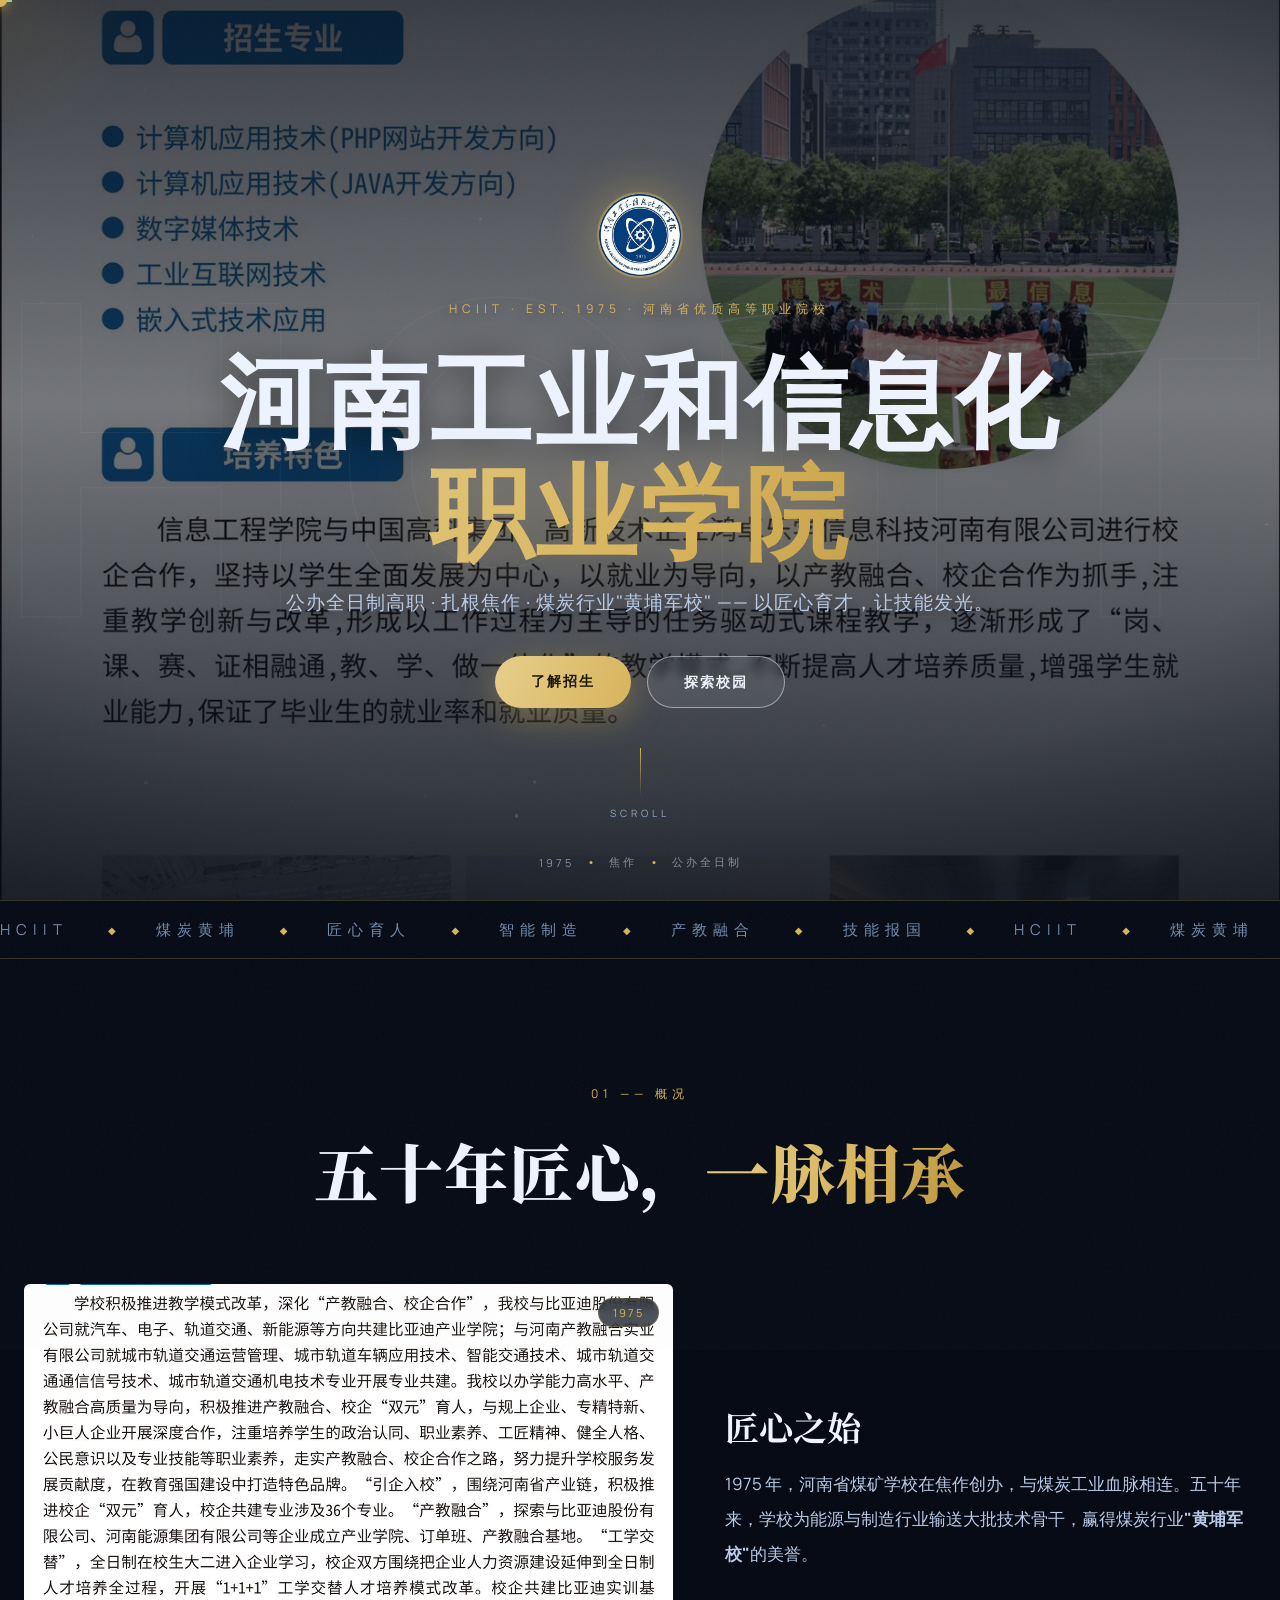
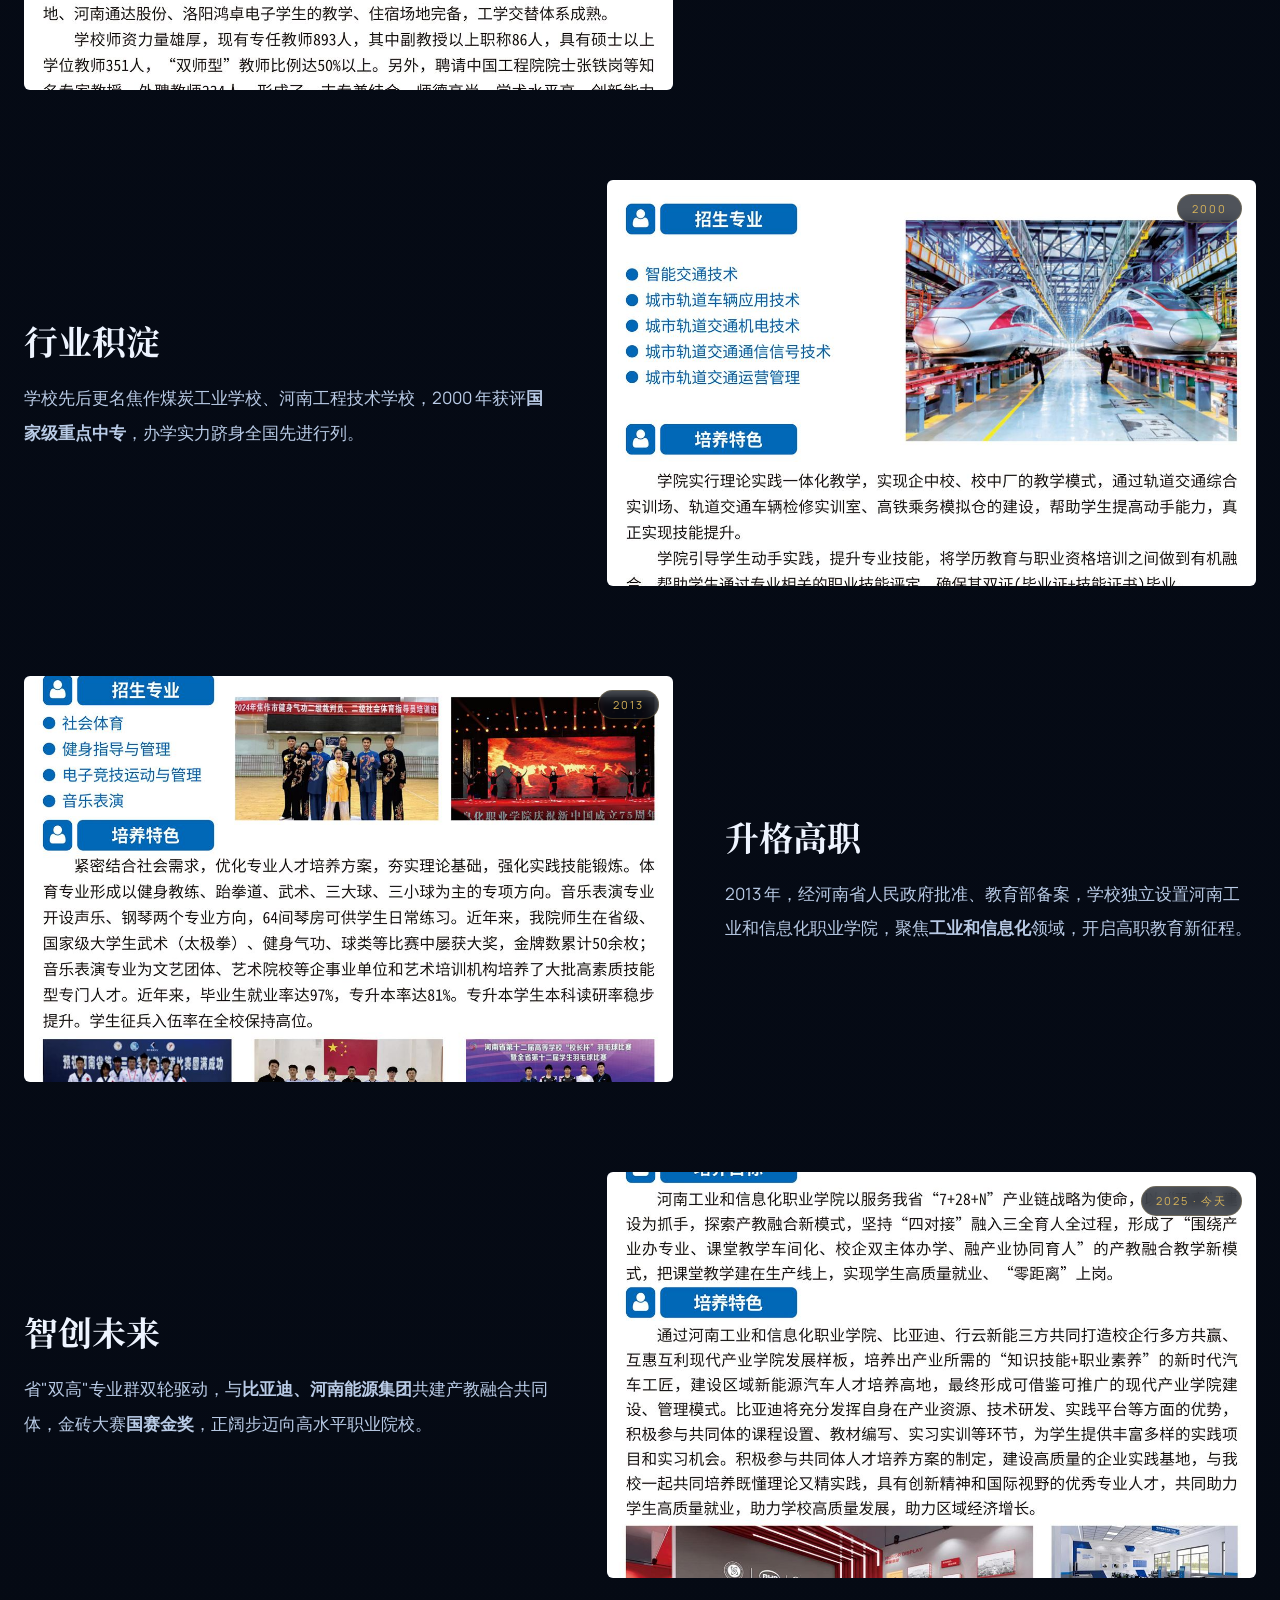
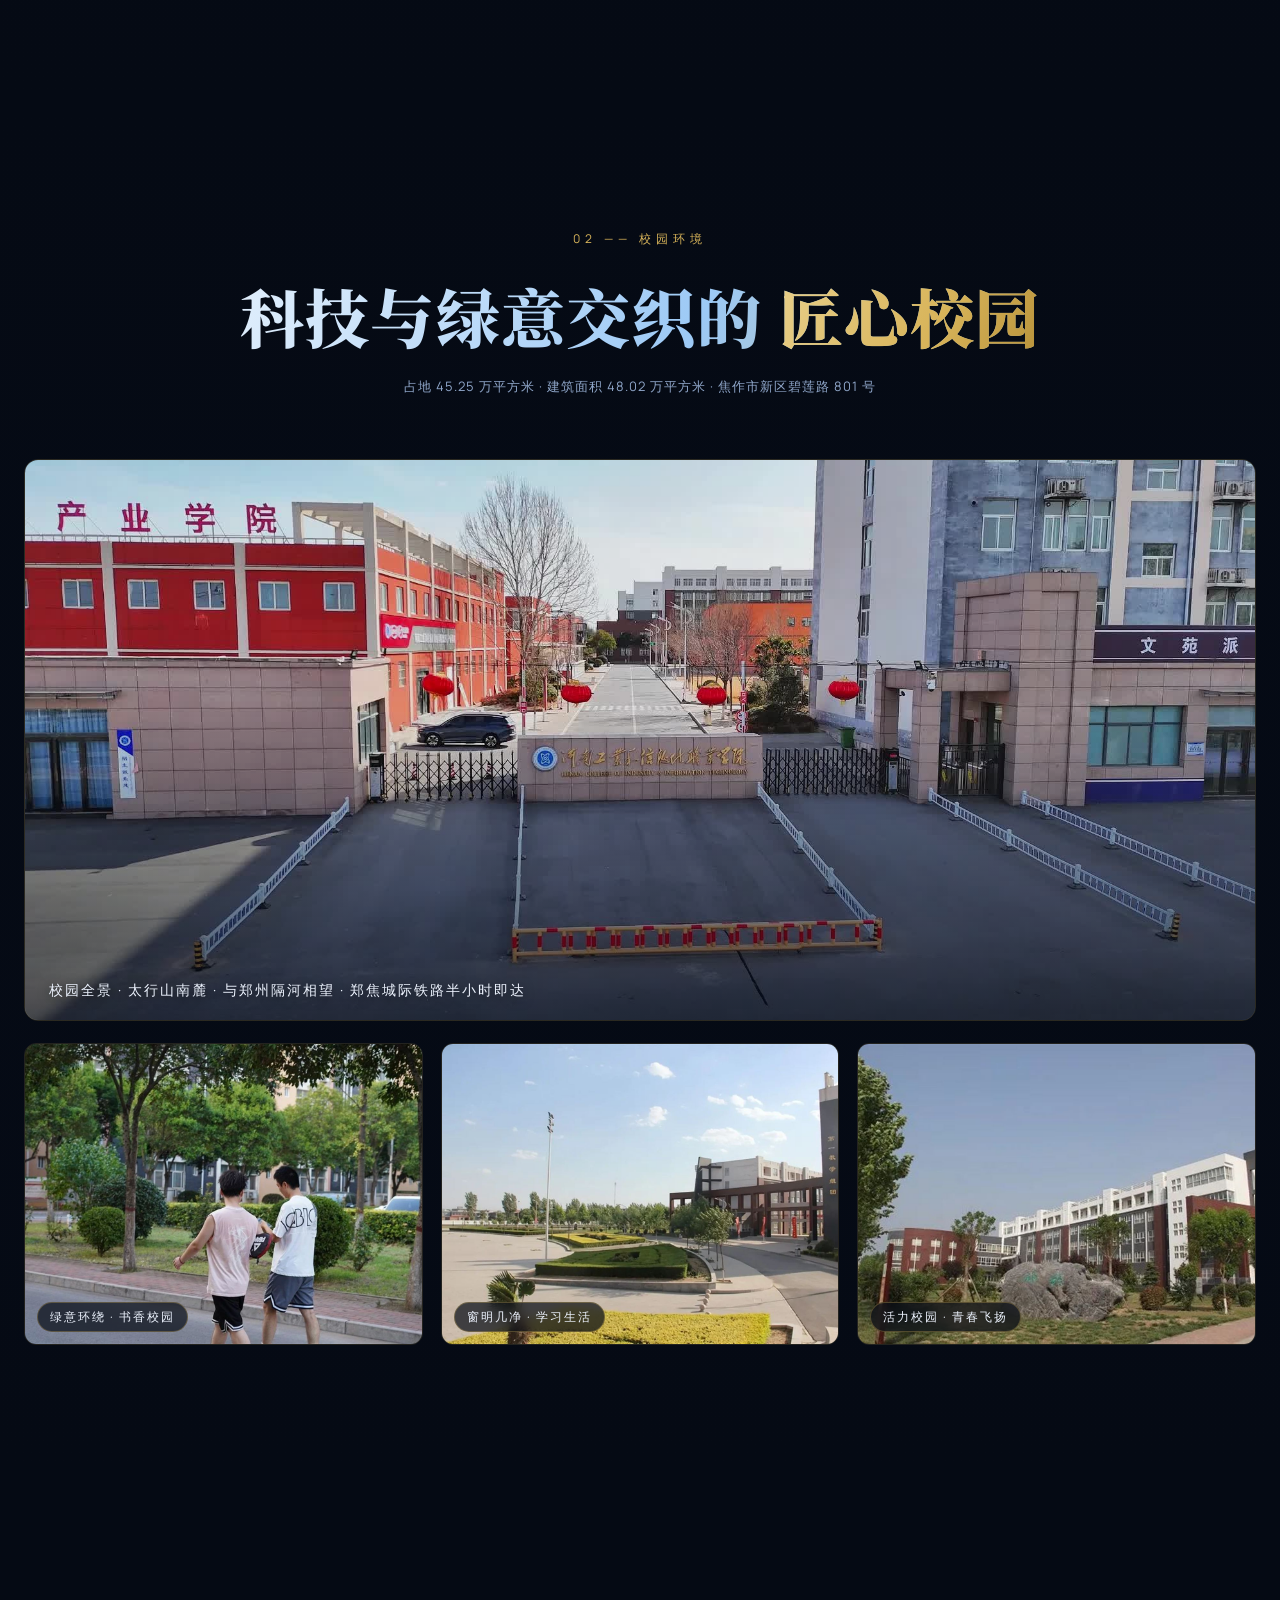
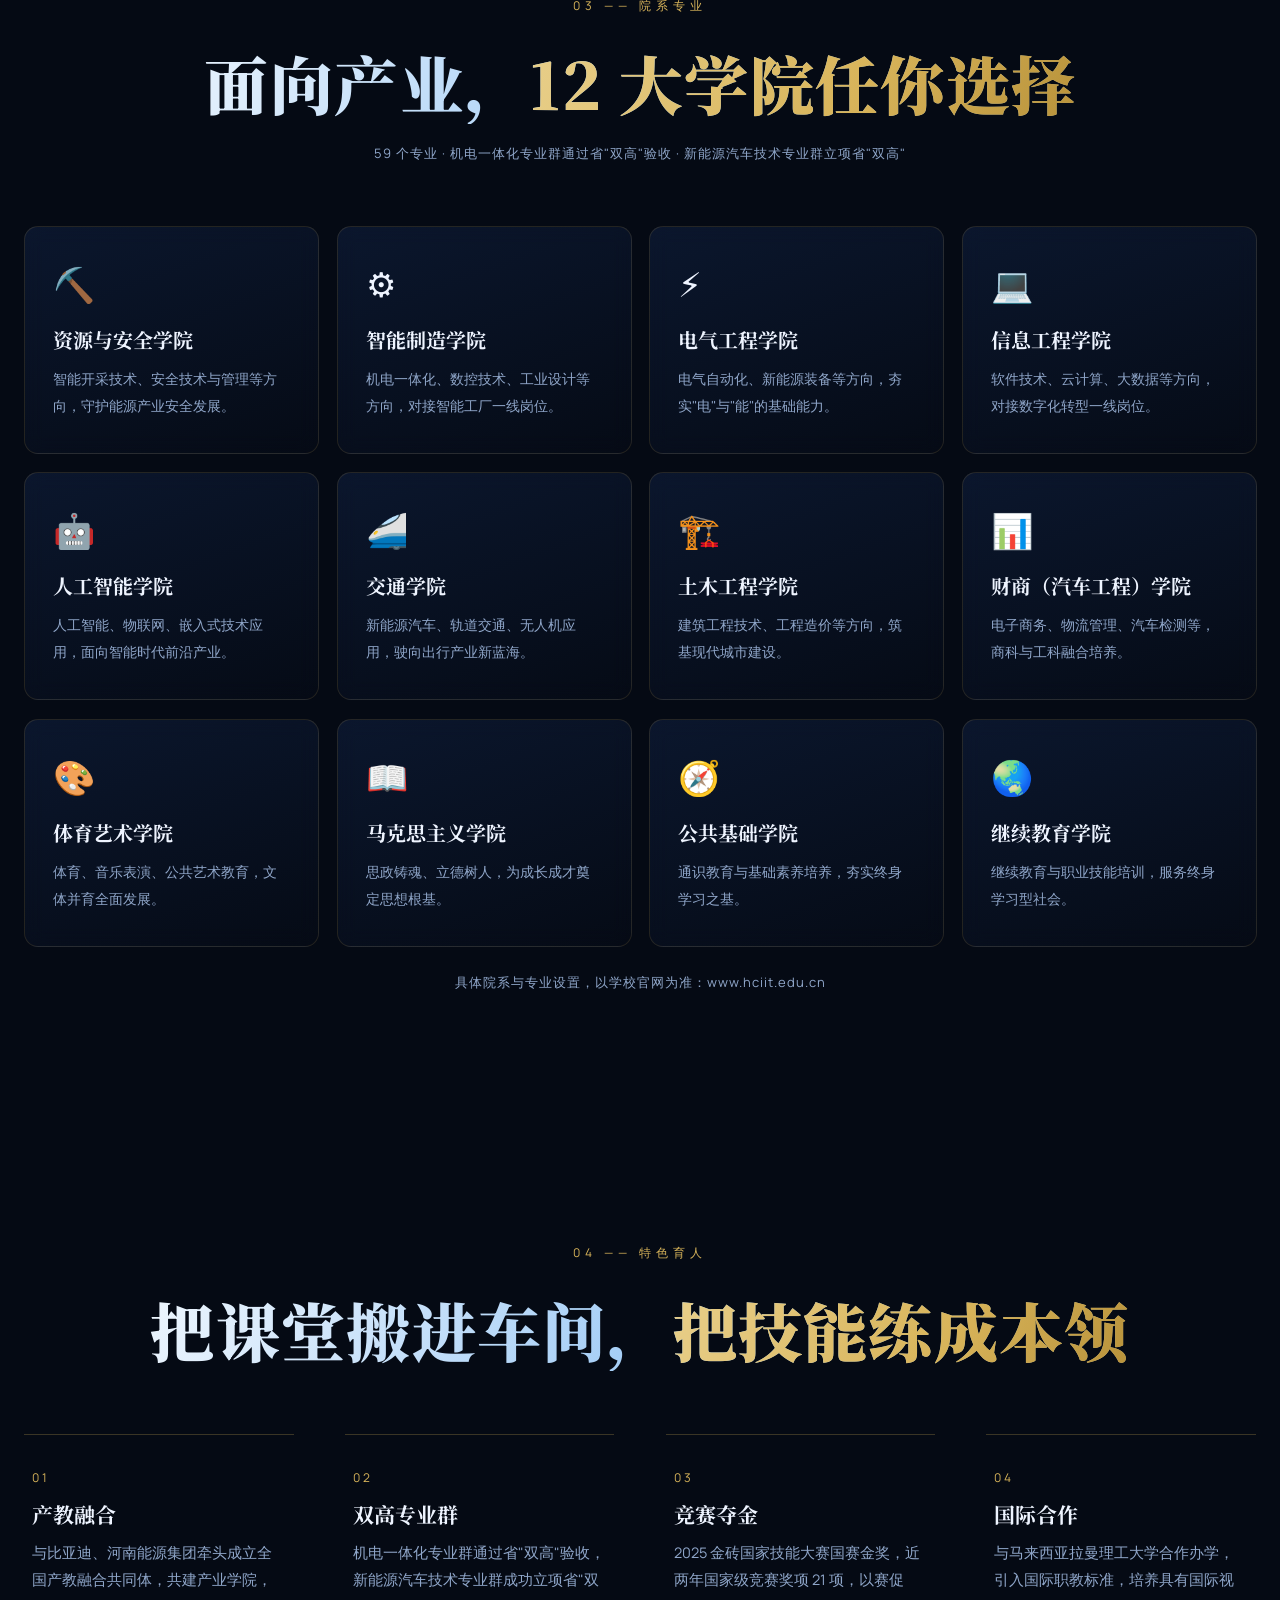
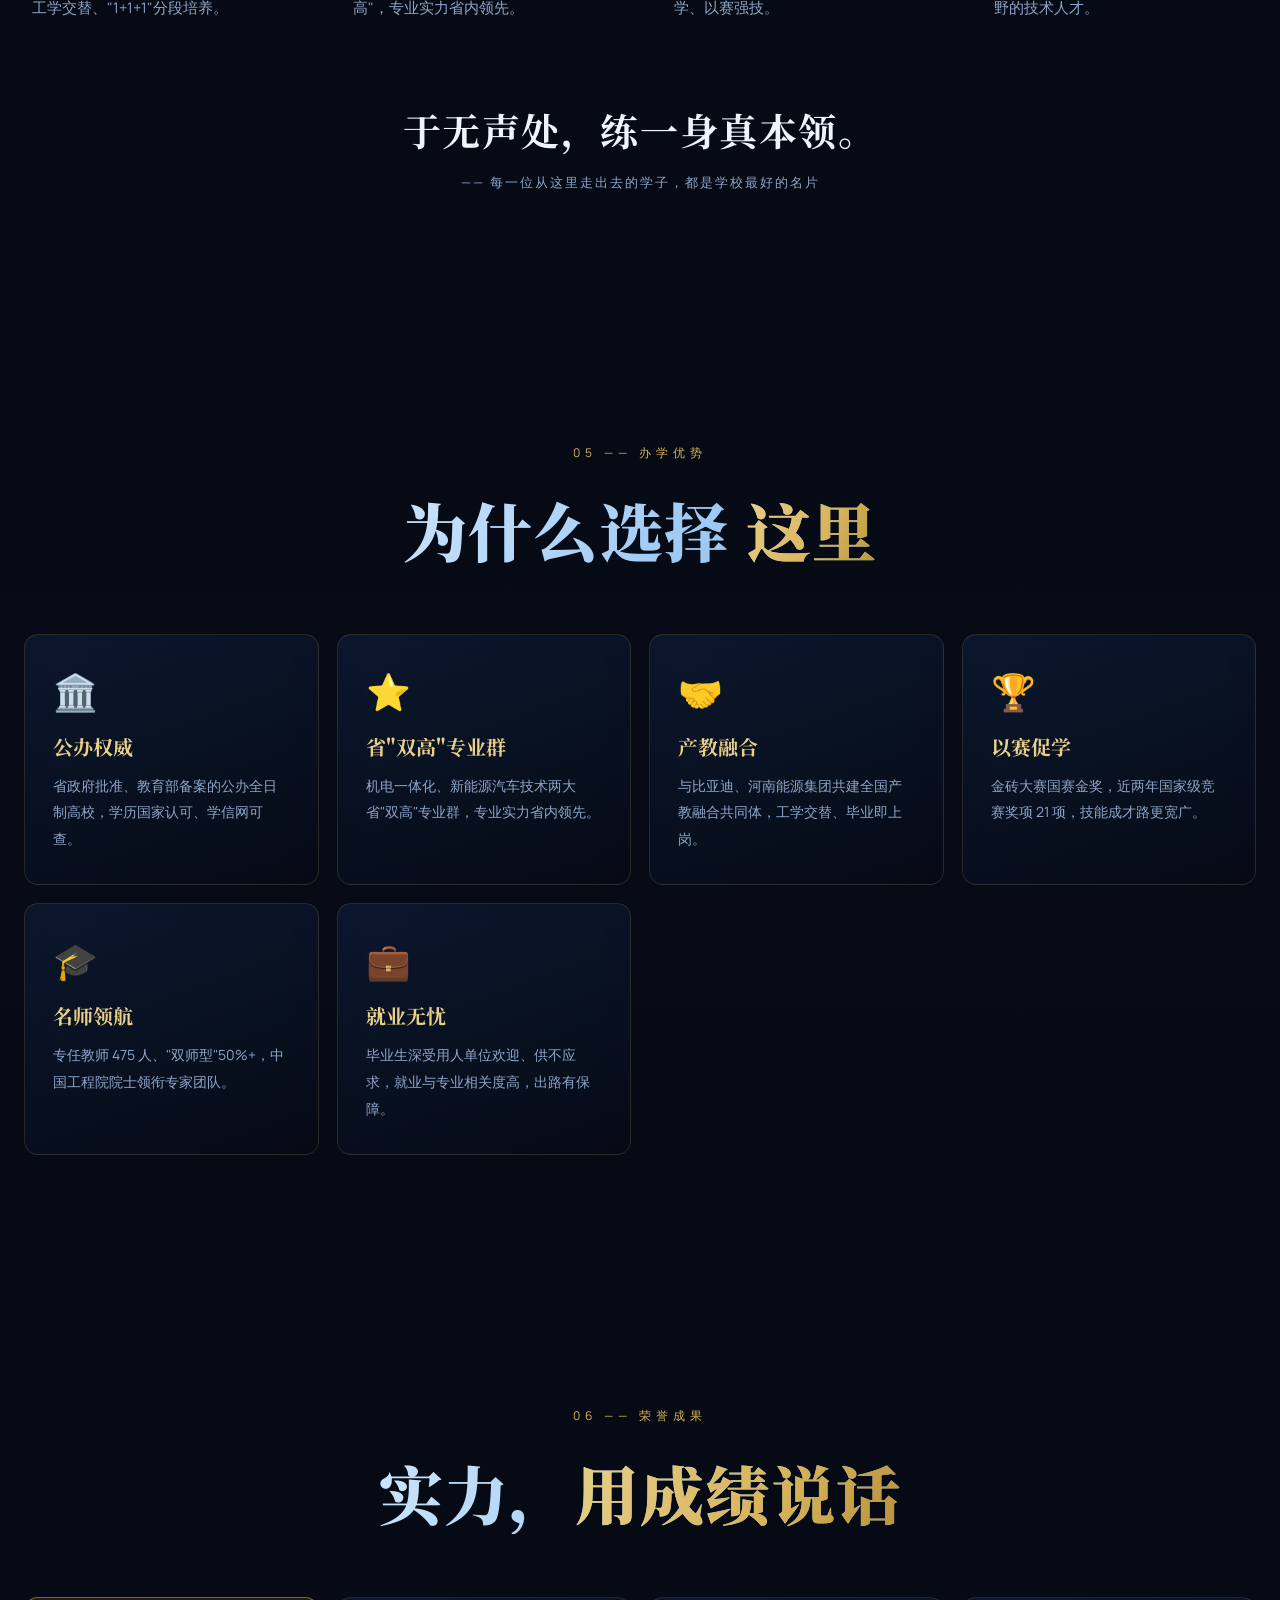
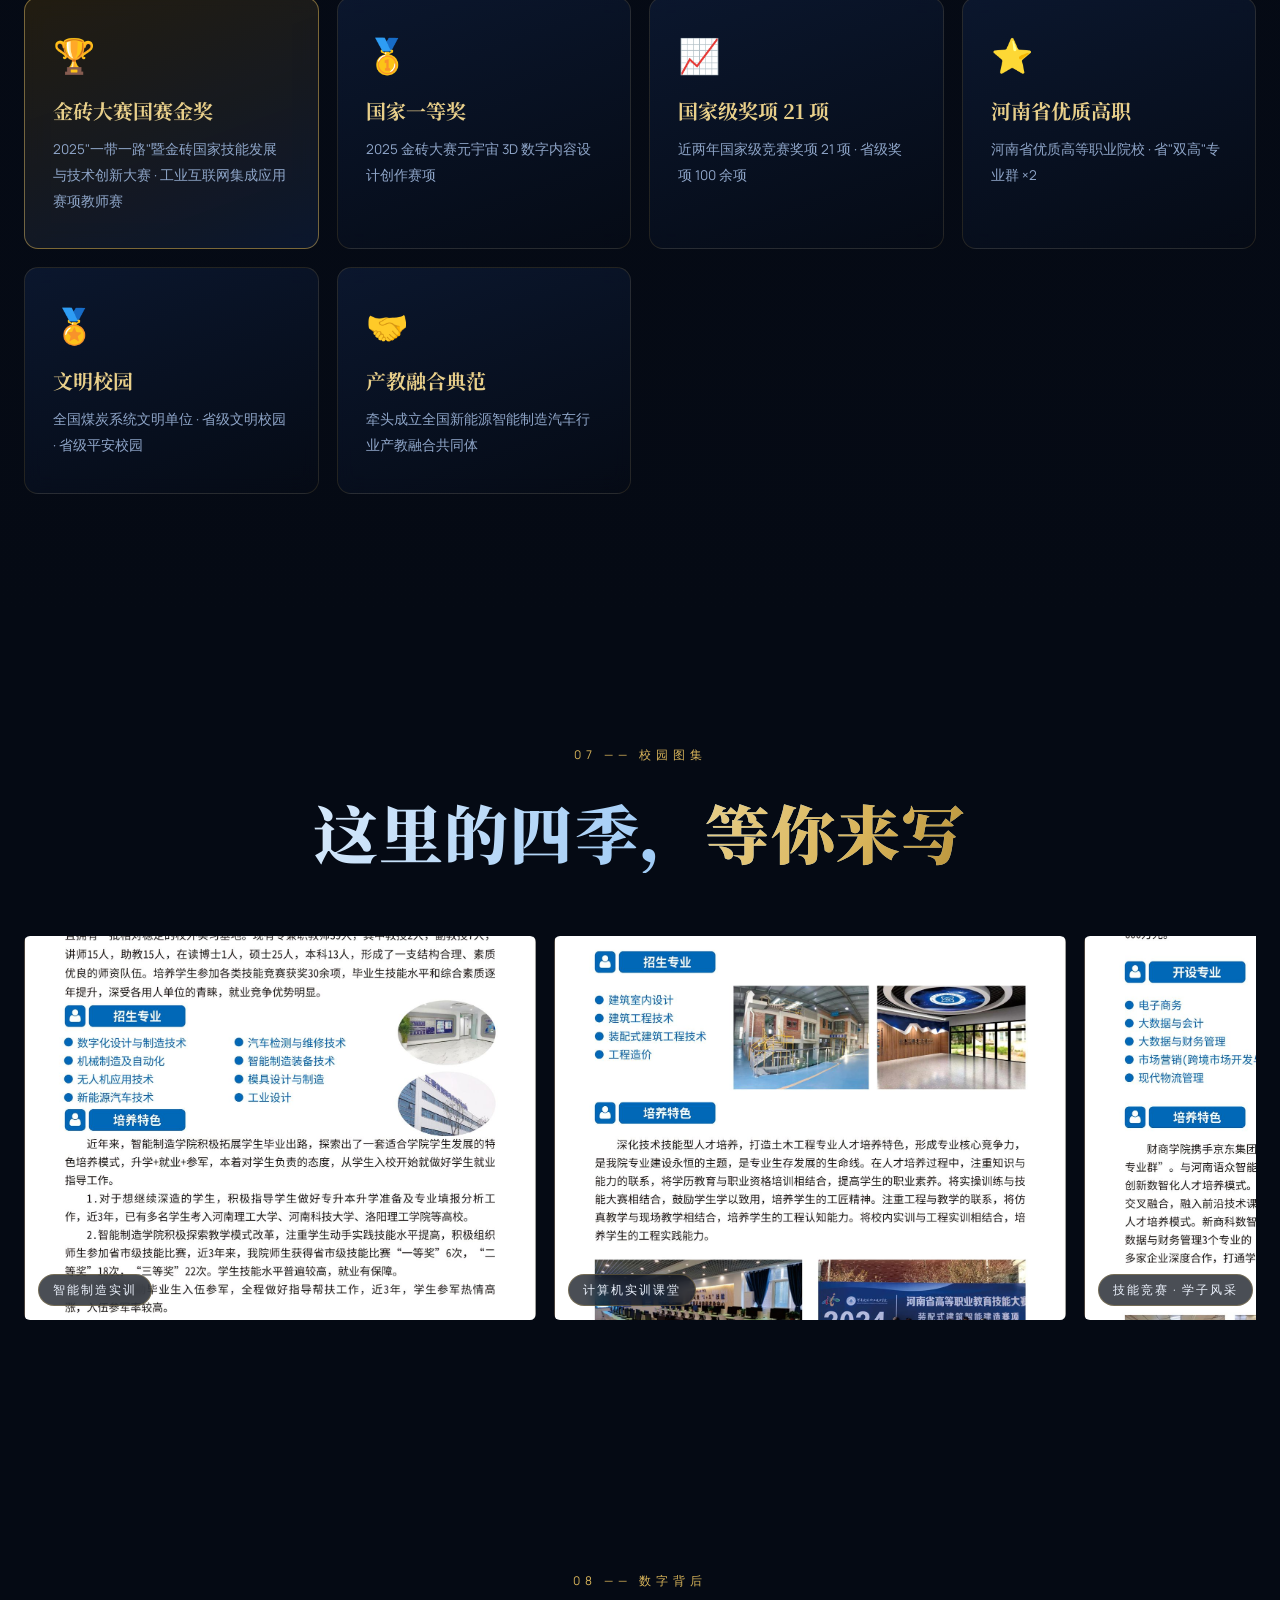
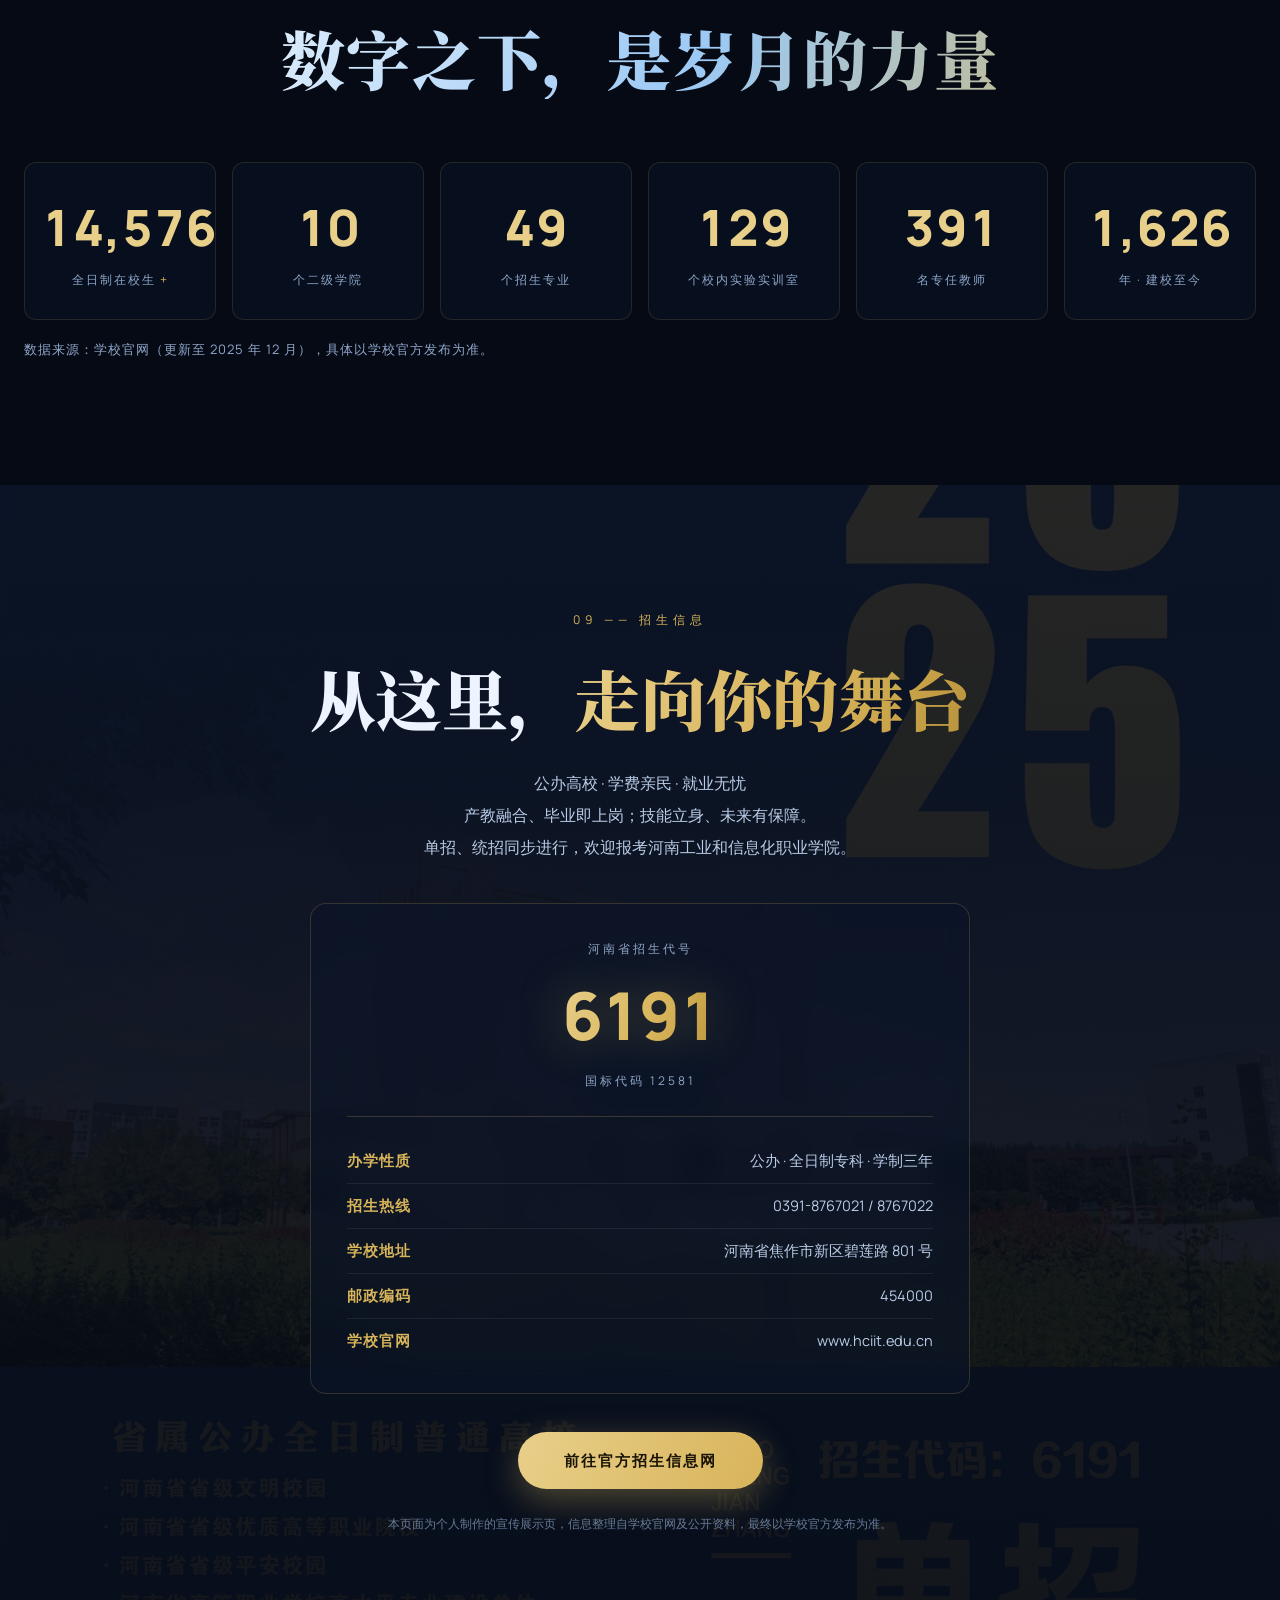
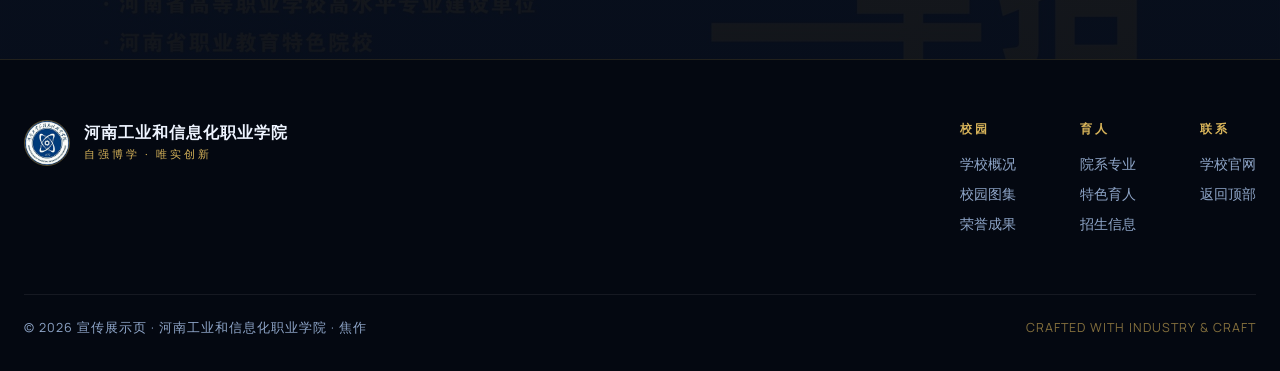
==== commit 5a93a3bc: "加入校徽，新增校园环境与办学优势板块，视觉升级" ====
--- a/index.html
+++ b/index.html
@@ -5,7 +5,7 @@
 <meta name="viewport" content="width=device-width, initial-scale=1.0">
 <title>河南工业和信息化职业学院 · 匠心育人 智创未来</title>
 <meta name="description" content="河南工业和信息化职业学院官方宣传页。公办全日制高等职业院校，1975年建校，坐落于焦作。12个二级学院、59个专业，省双高专业群，产教融合培养大国工匠。">
-<link rel="icon" href="data:image/svg+xml,%3Csvg xmlns='http://www.w3.org/2000/svg' viewBox='0 0 64 64'%3E%3Crect width='64' height='64' rx='8' fill='%230a1428'/%3E%3Ctext x='32' y='42' font-size='30' font-weight='900' fill='%234cc9ff' text-anchor='middle'%3E工%3C/text%3E%3C/svg%3E">
+<link rel="icon" href="assets/img/logo.jpg">
 <link rel="preconnect" href="https://fonts.googleapis.com">
 <link rel="preconnect" href="https://fonts.gstatic.com" crossorigin>
 <link href="https://fonts.googleapis.com/css2?family=Manrope:wght@200;300;400;500&family=Noto+Serif+SC:wght@400;600;700;900&display=swap" rel="stylesheet">
@@ -30,6 +30,7 @@
 <!-- ═══════════ 开场遮罩 ═══════════ -->
 <div class="preloader" id="preloader" aria-hidden="true">
   <div class="pre-inner">
+    <img class="pre-logo" src="assets/img/logo.jpg" alt="河南工业和信息化职业学院校徽">
     <div class="pre-count" id="preCount">0</div>
     <div class="pre-title" id="preTitle">HCIIT</div>
     <div class="pre-words" id="preWords">匠心育人</div>
@@ -43,18 +44,14 @@
 <header class="site-head" id="siteHead">
   <div class="head-inner">
     <a class="brand" href="#top" data-lenis>
-      <svg class="brand-mark" viewBox="0 0 64 64" aria-hidden="true">
-        <rect x="6" y="14" width="52" height="40" rx="4" fill="none" stroke="currentColor" stroke-width="2.4"/>
-        <path d="M6 24 L58 24" stroke="currentColor" stroke-width="2.4"/>
-        <circle cx="32" cy="20" r="3.4" fill="currentColor"/>
-        <text x="32" y="50" font-size="16" font-weight="700" fill="currentColor" text-anchor="middle">1975</text>
-      </svg>
+      <img class="brand-logo" src="assets/img/logo.jpg" alt="河南工业和信息化职业学院校徽">
       <span class="brand-name">河南工业和信息化职业学院<span class="brand-en">HENAN COLLEGE OF I&amp;IT</span></span>
     </a>
     <nav class="main-nav" aria-label="主导航">
       <a href="#about" data-lenis>学校概况</a>
+      <a href="#environment" data-lenis>校园环境</a>
       <a href="#colleges" data-lenis>院系专业</a>
-      <a href="#features" data-lenis>特色育人</a>
+      <a href="#advantages" data-lenis>办学优势</a>
       <a href="#honors" data-lenis>荣誉成果</a>
       <a href="#admission" data-lenis>招生</a>
     </nav>
@@ -88,6 +85,7 @@
   <div class="hero-watermark" id="heroWm" aria-hidden="true"><span>HCIIT</span></div>
 
   <div class="hero-content" id="heroContent">
+    <img class="hero-logo" src="assets/img/logo.jpg" alt="河南工业和信息化职业学院校徽">
     <p class="eyebrow hero-eyebrow">HCIIT · EST. 1975 · 河南省优质高等职业院校</p>
     <h1 class="hero-title" id="heroTitle">
       <span class="ht-line">河南工业和信息化</span>
@@ -180,11 +178,31 @@
   </div>
 </section>
 
+<!-- ═══════════ 校园环境 ═══════════ -->
+<section class="section campus-env" id="environment">
+  <div class="container">
+    <header class="section-head center">
+      <p class="eyebrow">02 —— 校园环境</p>
+      <h2>科技与绿意交织的 <span class="gold-text">匠心校园</span></h2>
+      <p class="specs-note">占地 45.25 万平方米 · 建筑面积 48.02 万平方米 · 焦作市新区碧莲路 801 号</p>
+    </header>
+    <figure class="pano">
+      <img src="assets/img/campus-pano.jpg" alt="河南工业和信息化职业学院校园全景">
+      <figcaption>校园全景 · 太行山南麓 · 与郑州隔河相望 · 郑焦城际铁路半小时即达</figcaption>
+    </figure>
+    <div class="env-grid">
+      <figure><img src="assets/img/env-01.jpg" alt="绿意环绕的校园"><figcaption>绿意环绕 · 书香校园</figcaption></figure>
+      <figure><img src="assets/img/env-02.jpg" alt="校园学习生活"><figcaption>窗明几净 · 学习生活</figcaption></figure>
+      <figure><img src="assets/img/env-03.jpg" alt="活力校园"><figcaption>活力校园 · 青春飞扬</figcaption></figure>
+    </div>
+  </div>
+</section>
+
 <!-- ═══════════ 院系专业 ═══════════ -->
 <section class="section colleges" id="colleges">
   <div class="container">
     <header class="section-head center">
-      <p class="eyebrow">02 —— 院系专业</p>
+      <p class="eyebrow">03 —— 院系专业</p>
       <h2>面向产业，<span class="gold-text">12 大学院任你选择</span></h2>
       <p class="specs-note">59 个专业 · 机电一体化专业群通过省"双高"验收 · 新能源汽车技术专业群立项省"双高"</p>
     </header>
@@ -282,7 +300,7 @@
 <section class="section features" id="features">
   <div class="container">
     <header class="section-head center">
-      <p class="eyebrow">03 —— 特色育人</p>
+      <p class="eyebrow">04 —— 特色育人</p>
       <h2>把课堂搬进车间，<span class="gold-text">把技能练成本领</span></h2>
     </header>
     <div class="cabin-grid">
@@ -314,11 +332,29 @@
   </div>
 </section>
 
+<!-- ═══════════ 办学优势 ═══════════ -->
+<section class="section advantages" id="advantages">
+  <div class="container">
+    <header class="section-head center">
+      <p class="eyebrow">05 —— 办学优势</p>
+      <h2>为什么选择 <span class="gold-text">这里</span></h2>
+    </header>
+    <div class="adv-grid">
+      <div class="adv-card"><span class="adv-ico">🏛️</span><h3>公办权威</h3><p>省政府批准、教育部备案的公办全日制高校，学历国家认可、学信网可查。</p></div>
+      <div class="adv-card"><span class="adv-ico">⭐</span><h3>省"双高"专业群</h3><p>机电一体化、新能源汽车技术两大省"双高"专业群，专业实力省内领先。</p></div>
+      <div class="adv-card"><span class="adv-ico">🤝</span><h3>产教融合</h3><p>与比亚迪、河南能源集团共建全国产教融合共同体，工学交替、毕业即上岗。</p></div>
+      <div class="adv-card"><span class="adv-ico">🏆</span><h3>以赛促学</h3><p>金砖大赛国赛金奖，近两年国家级竞赛奖项 21 项，技能成才路更宽广。</p></div>
+      <div class="adv-card"><span class="adv-ico">🎓</span><h3>名师领航</h3><p>专任教师 475 人、"双师型"50%+，中国工程院院士领衔专家团队。</p></div>
+      <div class="adv-card"><span class="adv-ico">💼</span><h3>就业无忧</h3><p>毕业生深受用人单位欢迎、供不应求，就业与专业相关度高，出路有保障。</p></div>
+    </div>
+  </div>
+</section>
+
 <!-- ═══════════ 荣誉成果 ═══════════ -->
 <section class="section honors" id="honors">
   <div class="container">
     <header class="section-head center">
-      <p class="eyebrow">04 —— 荣誉成果</p>
+      <p class="eyebrow">06 —— 荣誉成果</p>
       <h2>实力，<span class="gold-text">用成绩说话</span></h2>
     </header>
     <div class="honor-grid">
@@ -360,7 +396,7 @@
 <section class="section campus" id="campus">
   <div class="container">
     <header class="section-head center">
-      <p class="eyebrow">05 —— 校园图集</p>
+      <p class="eyebrow">07 —— 校园图集</p>
       <h2>这里的四季，<span class="gold-text">等你来写</span></h2>
     </header>
     <div class="gallery" id="gallery">
@@ -380,7 +416,7 @@
 <section class="section specs" id="specs">
   <div class="container">
     <header class="section-head center">
-      <p class="eyebrow">06 —— 数字背后</p>
+      <p class="eyebrow">08 —— 数字背后</p>
       <h2>数字之下，是岁月的力量</h2>
     </header>
     <div class="spec-grid" id="specGrid">
@@ -400,7 +436,7 @@
   <div class="reserve-bg" aria-hidden="true"><img src="assets/img/01-hero-mainbuilding.jpg" alt=""></div>
   <div class="reserve-veil"></div>
   <div class="container reserve-inner">
-    <p class="eyebrow">07 —— 招生信息</p>
+    <p class="eyebrow">09 —— 招生信息</p>
     <h2>从这里，<span class="gold-text">走向你的舞台</span></h2>
     <p class="lead">公办高校 · 学费亲民 · 就业无忧<br>产教融合、毕业即上岗；技能立身、未来有保障。<br>单招、统招同步进行，欢迎报考河南工业和信息化职业学院。</p>
     <div class="recruit-card">
@@ -424,12 +460,7 @@
 <footer class="site-foot">
   <div class="container foot-grid">
     <div class="foot-brand">
-      <svg class="brand-mark" viewBox="0 0 64 64" aria-hidden="true">
-        <rect x="6" y="14" width="52" height="40" rx="4" fill="none" stroke="currentColor" stroke-width="2.4"/>
-        <path d="M6 24 L58 24" stroke="currentColor" stroke-width="2.4"/>
-        <circle cx="32" cy="20" r="3.4" fill="currentColor"/>
-        <text x="32" y="50" font-size="16" font-weight="700" fill="currentColor" text-anchor="middle">1975</text>
-      </svg>
+      <img class="foot-logo" src="assets/img/logo.jpg" alt="河南工业和信息化职业学院校徽">
       <p>河南工业和信息化职业学院<br><span>自强博学 · 唯实创新</span></p>
     </div>
     <nav class="foot-nav" aria-label="页脚导航">
--- a/css/style.css
+++ b/css/style.css
@@ -367,6 +367,14 @@
 html:not(.js) .hero-slide:not(.is-on) { display: none; }
 html:not(.js) .scroll-cue, html:not(.js) .site-head { opacity: 1; }
 
+/* ═══ 图集悬停横滚 ═══ */
+#gallery.hovering { cursor: ew-resize; }
+@media (pointer: coarse) {
+  .gallery { overflow-x: auto; -webkit-overflow-scrolling: touch; scrollbar-width: none; }
+  .gallery::-webkit-scrollbar { display: none; }
+  .gallery .gallery-track { transform: none !important; }
+}
+
 /* ═══ 移动端微调 ═══ */
 @media (max-width: 600px) {
   .hero-title { font-size: clamp(30px, 9.5vw, 46px); }
@@ -384,3 +392,46 @@
   .recruit-list li { font-size: 13px; gap: 12px; }
   .honor-card, .model-card { padding: 26px 20px; }
 }
+
+/* ═══ 校徽 ═══ */
+.brand-logo { width: 38px; height: 38px; border-radius: 50%; object-fit: cover; border: 1px solid rgba(216,180,90,0.4); box-shadow: 0 0 18px rgba(216,180,90,0.25); flex: 0 0 auto; }
+.pre-logo { width: 84px; height: 84px; border-radius: 50%; object-fit: cover; margin: 0 auto 18px; border: 2px solid rgba(216,180,90,0.5); box-shadow: 0 0 40px rgba(216,180,90,0.35); animation: logoGlow 2.2s ease-in-out infinite; }
+@keyframes logoGlow { 0%,100% { box-shadow: 0 0 24px rgba(216,180,90,0.25); } 50% { box-shadow: 0 0 48px rgba(216,180,90,0.55); } }
+.hero-logo { width: 86px; height: 86px; border-radius: 50%; object-fit: cover; margin: 0 auto 22px; border: 2px solid rgba(216,180,90,0.55); box-shadow: 0 0 44px rgba(216,180,90,0.4); }
+.foot-logo { width: 46px; height: 46px; border-radius: 50%; object-fit: cover; border: 1px solid rgba(216,180,90,0.4); flex: 0 0 auto; }
+
+/* ═══ 校园环境 ═══ */
+.campus-env { background: linear-gradient(to bottom, transparent, rgba(6,11,22,0.35) 25%, rgba(6,11,22,0.35) 75%, transparent); }
+.pano { position: relative; border-radius: 14px; overflow: hidden; margin-bottom: 22px; border: 1px solid rgba(216,180,90,0.18); }
+.pano img { width: 100%; height: clamp(280px, 46vw, 560px); object-fit: cover; filter: brightness(0.92); }
+.pano::after { content: ""; position: absolute; inset: 0; background: linear-gradient(to top, rgba(5,10,20,0.65), transparent 55%); }
+.pano figcaption { position: absolute; left: 24px; bottom: 20px; z-index: 2; font-size: 14px; letter-spacing: 2px; color: var(--ink); text-shadow: 0 2px 12px rgba(0,0,0,0.6); }
+.env-grid { display: grid; grid-template-columns: repeat(3, 1fr); gap: 18px; }
+.env-grid figure { position: relative; border-radius: 12px; overflow: hidden; border: 1px solid rgba(216,180,90,0.14); }
+.env-grid img { width: 100%; height: clamp(180px, 24vw, 300px); object-fit: cover; transition: transform .6s var(--ease); }
+.env-grid figure:hover img { transform: scale(1.06); }
+.env-grid figcaption { position: absolute; left: 12px; bottom: 12px; font-size: 12px; letter-spacing: 2px; color: var(--ink); padding: 5px 12px; border-radius: 999px; background: rgba(5,10,20,0.7); border: 1px solid rgba(216,180,90,0.3); backdrop-filter: blur(6px); }
+@media (max-width: 700px) { .env-grid { grid-template-columns: 1fr; } }
+
+/* ═══ 办学优势 ═══ */
+.advantages { background: linear-gradient(to bottom, transparent, rgba(6,11,22,0.45) 30%, rgba(6,11,22,0.45) 70%, transparent); }
+.adv-grid { display: grid; grid-template-columns: repeat(auto-fit, minmax(280px, 1fr)); gap: 18px; }
+.adv-card {
+  position: relative; border-radius: 14px; padding: 32px 28px; overflow: hidden;
+  background: linear-gradient(160deg, rgba(14,28,56,0.72), rgba(6,11,22,0.72));
+  border: 1px solid rgba(216,180,90,0.16);
+  backdrop-filter: blur(10px);
+  transition: transform .35s var(--ease), border-color .35s, box-shadow .35s;
+}
+.adv-card::before {
+  content: ""; position: absolute; inset: 0; border-radius: 14px; padding: 1px;
+  background: linear-gradient(135deg, rgba(216,180,90,0.55), transparent 40%, transparent 60%, rgba(76,201,255,0.4));
+  -webkit-mask: linear-gradient(#fff 0 0) content-box, linear-gradient(#fff 0 0);
+  -webkit-mask-composite: xor; mask-composite: exclude;
+  opacity: 0; transition: opacity .4s;
+}
+.adv-card:hover { transform: translateY(-5px); border-color: rgba(216,180,90,0.45); box-shadow: 0 18px 50px rgba(0,0,0,0.4); }
+.adv-card:hover::before { opacity: 1; }
+.adv-ico { font-size: 36px; display: block; margin-bottom: 16px; }
+.adv-card h3 { font-family: "Noto Serif SC", serif; font-size: 20px; margin-bottom: 12px; color: var(--gold-2); }
+.adv-card p { font-size: 14px; color: var(--muted); line-height: 1.9; }
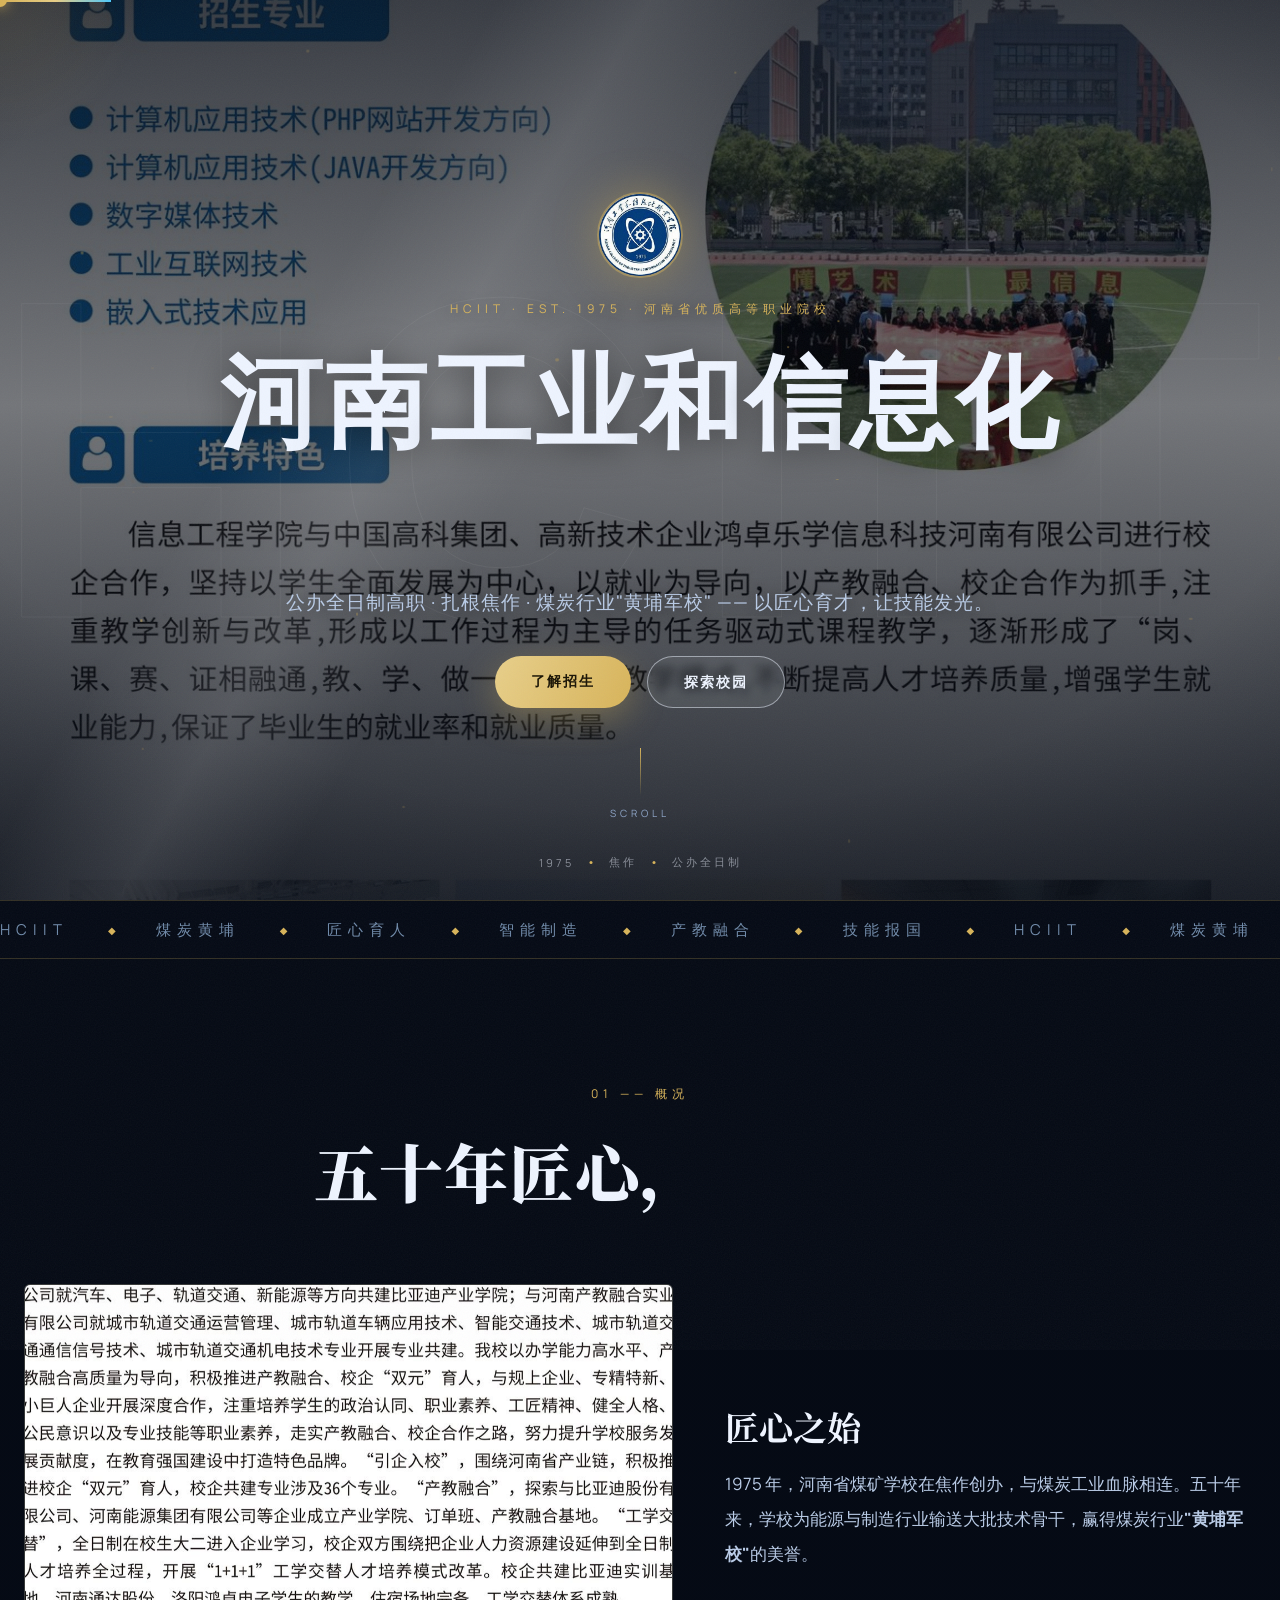
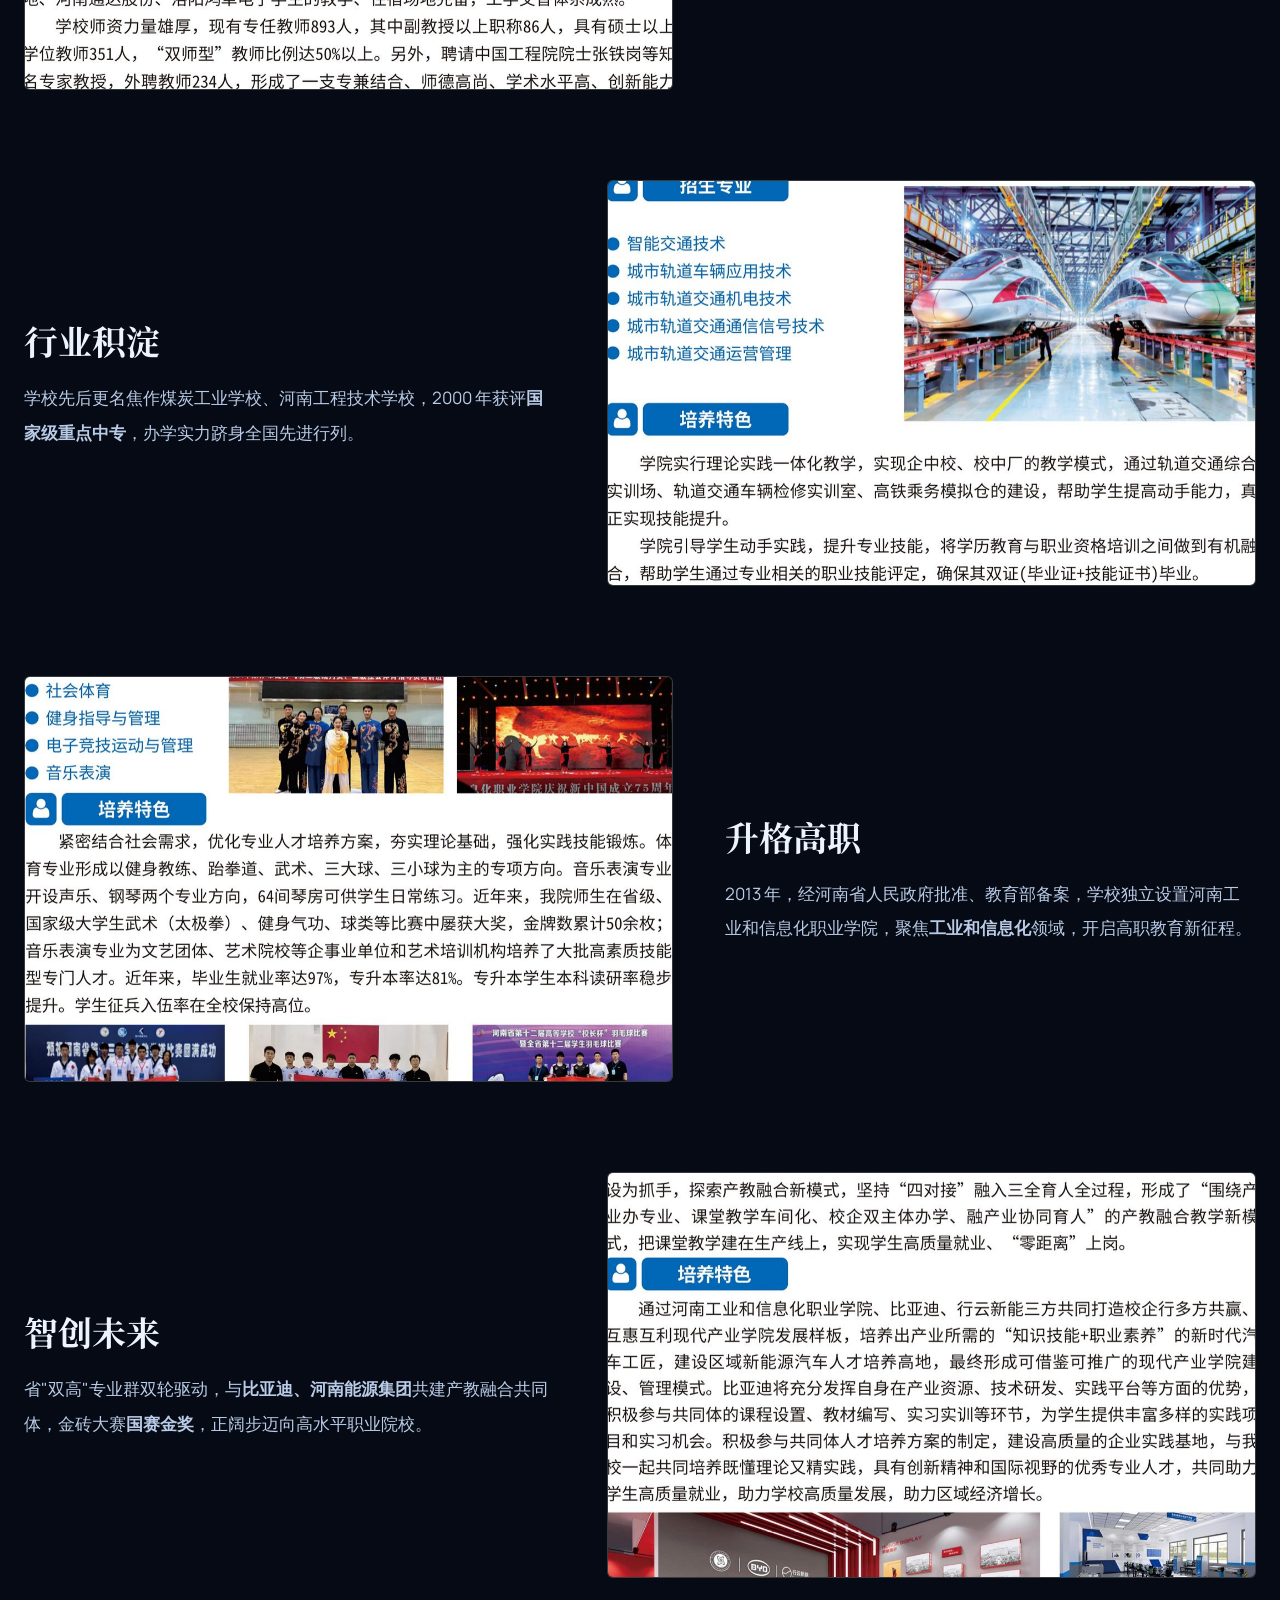
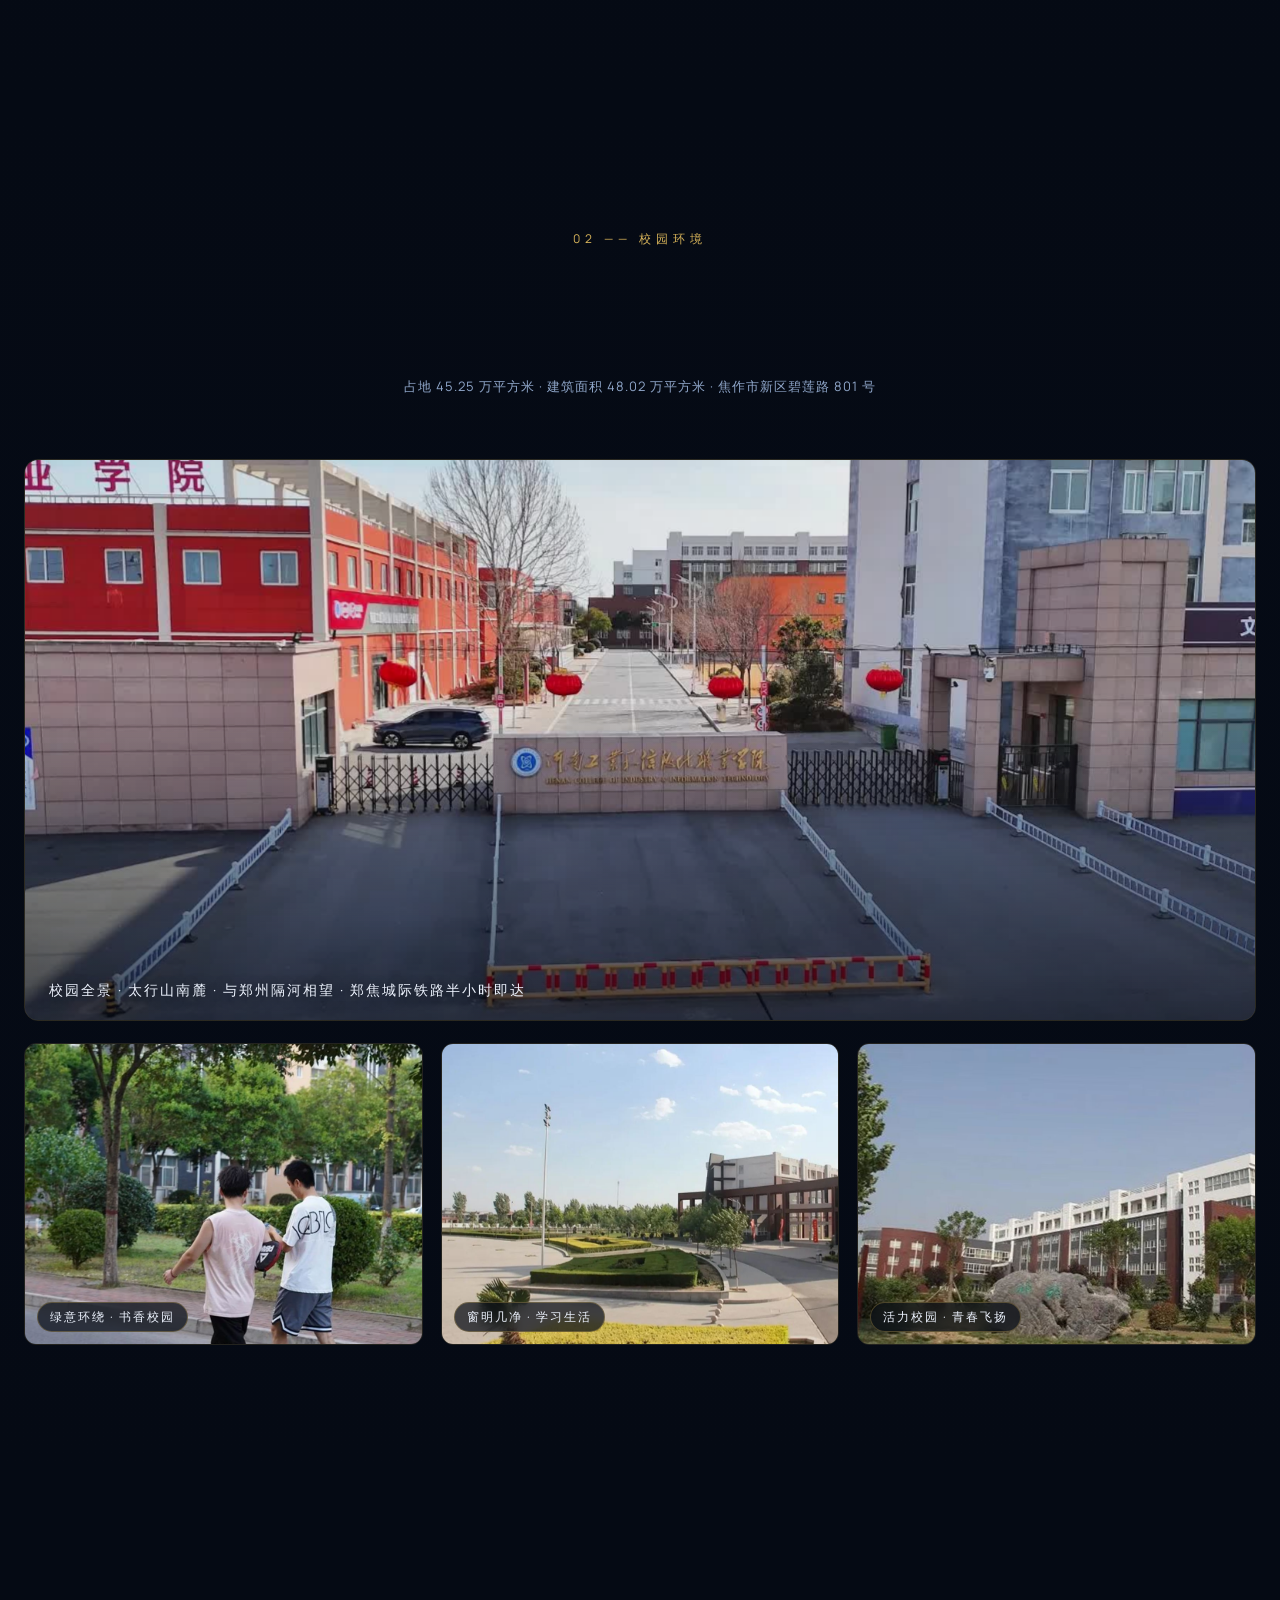
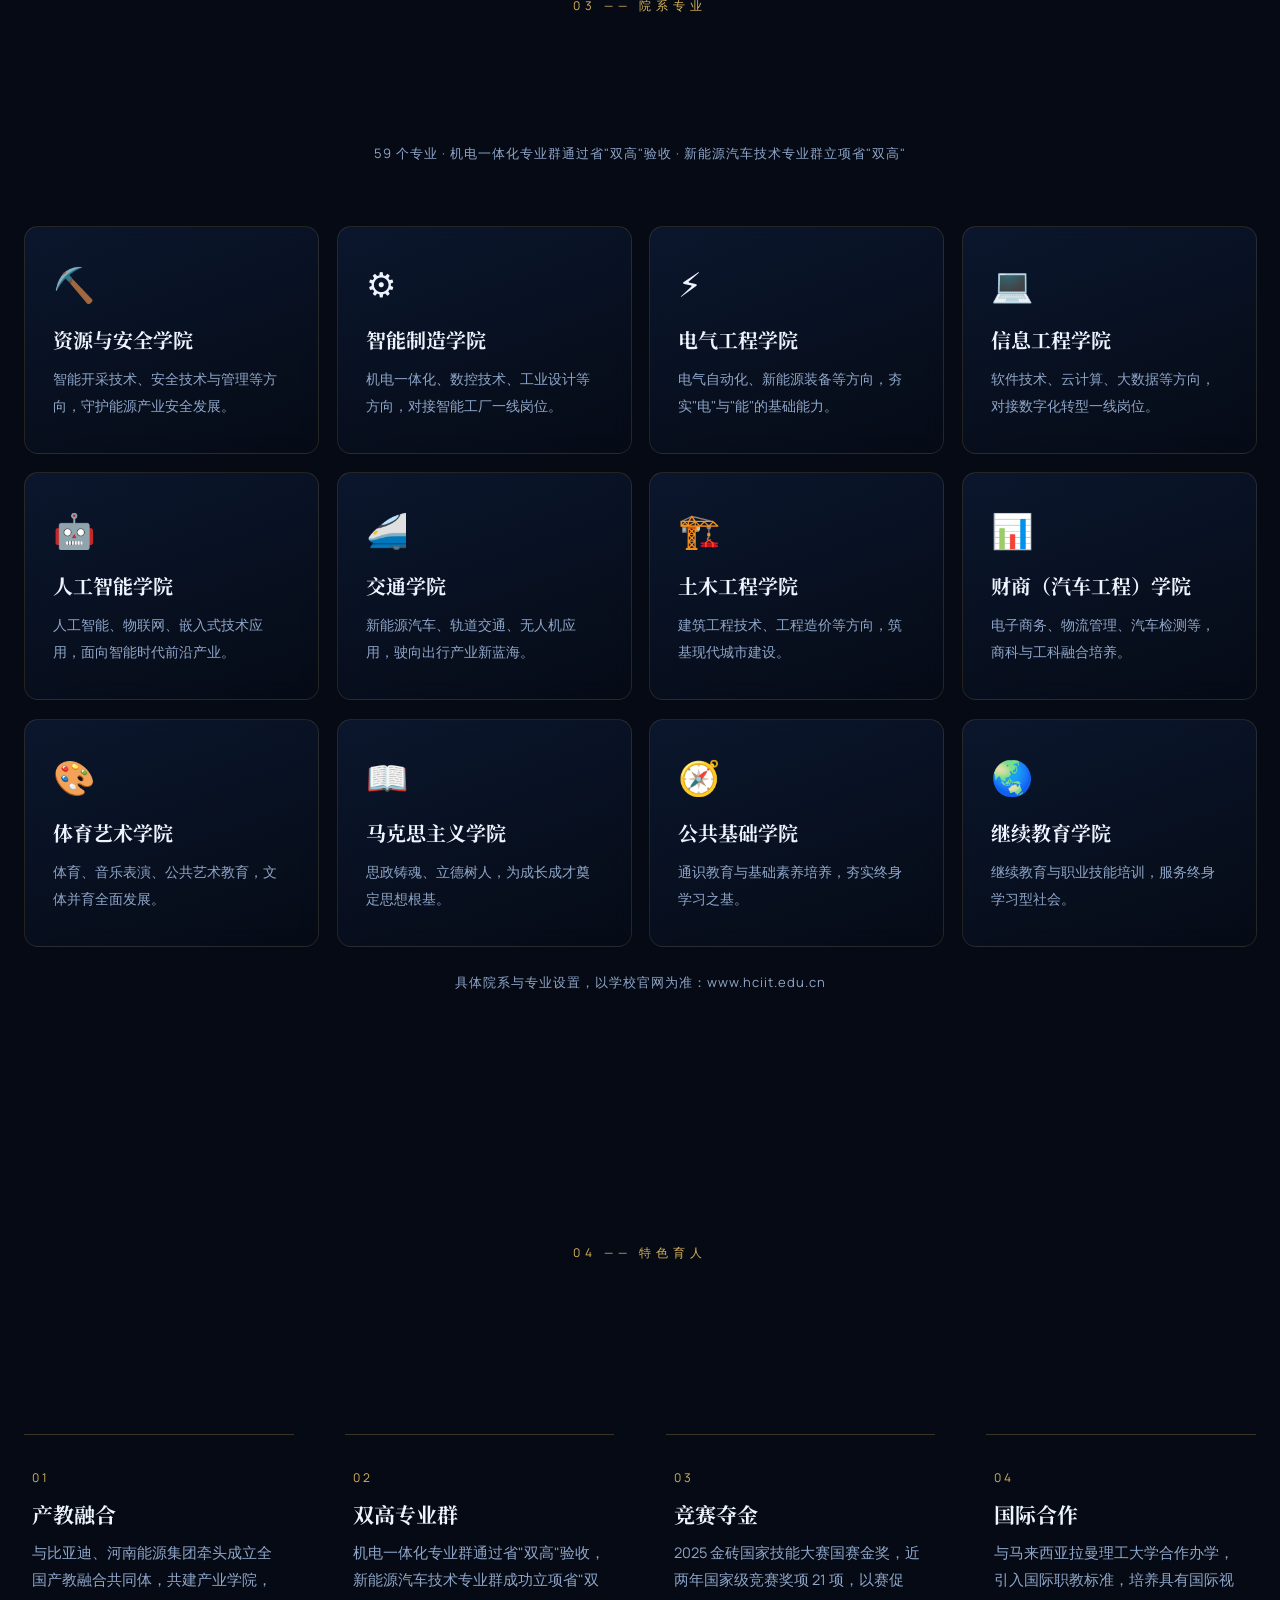
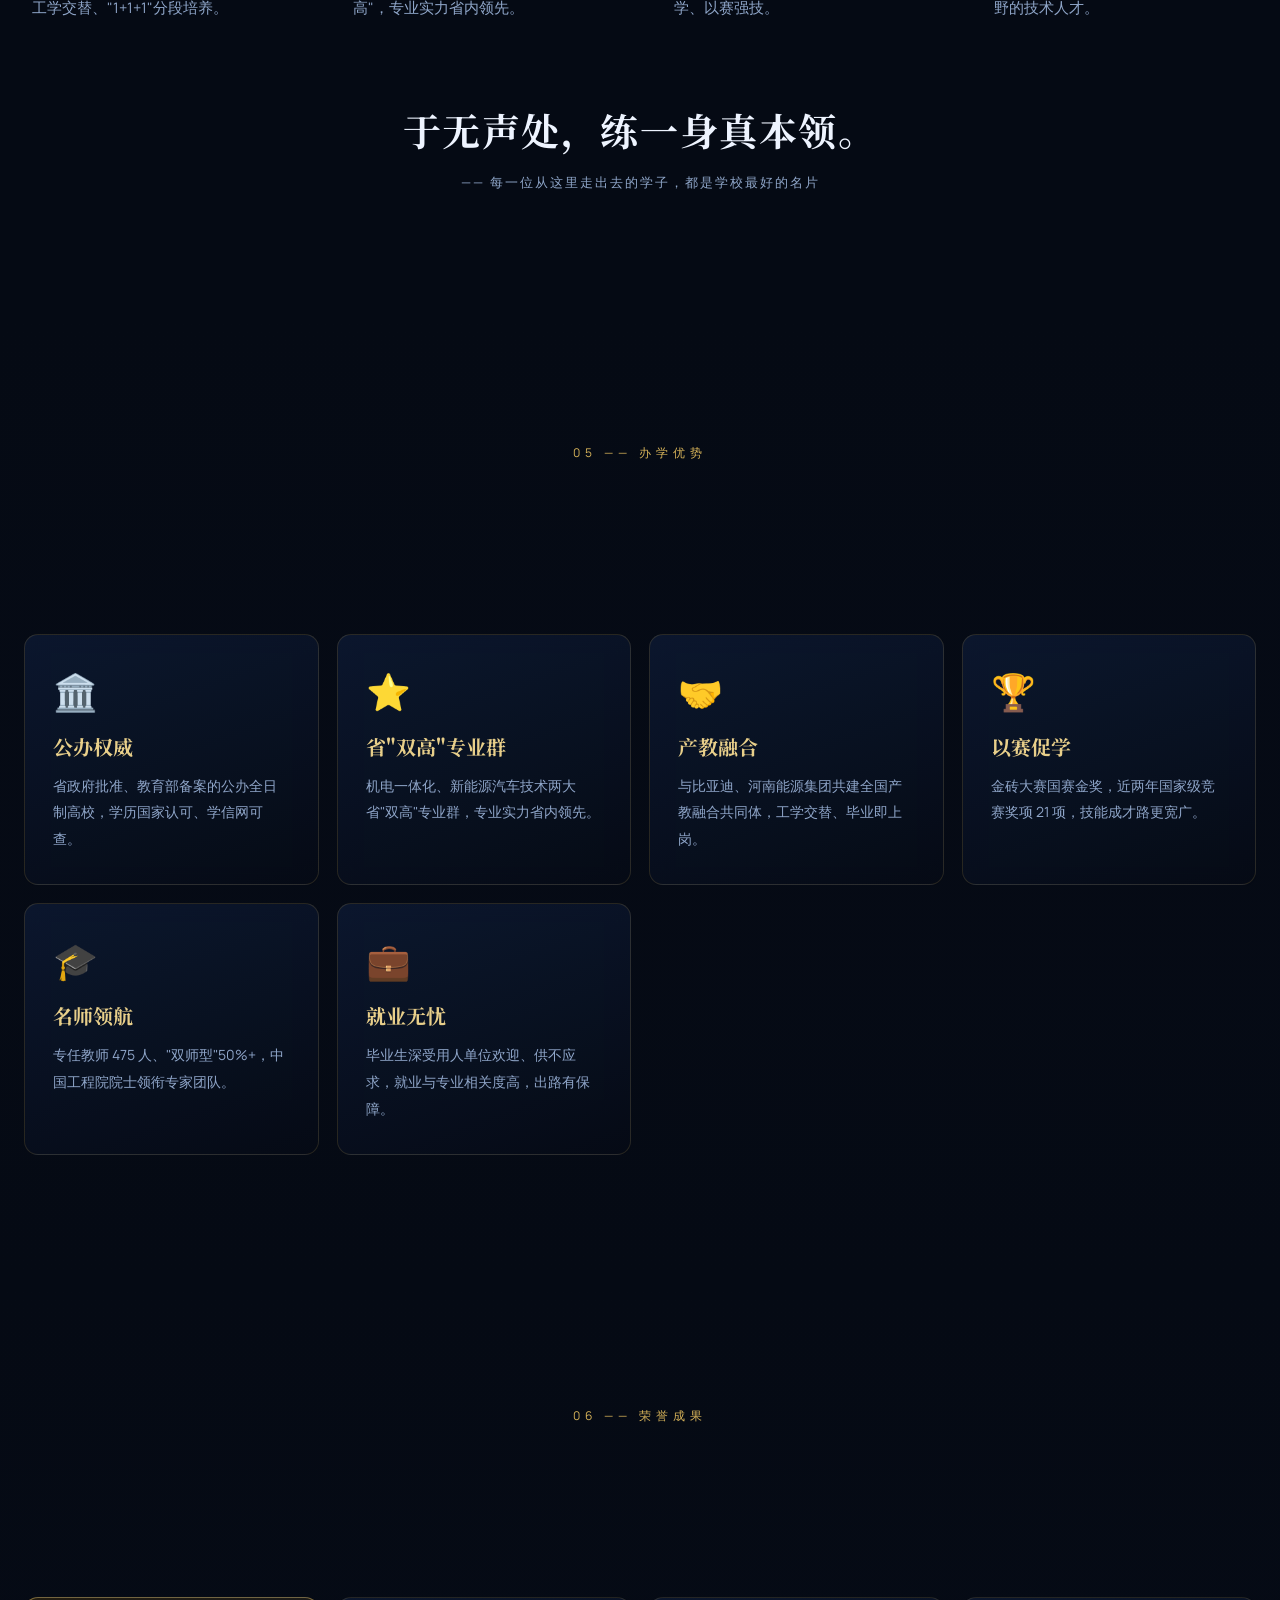
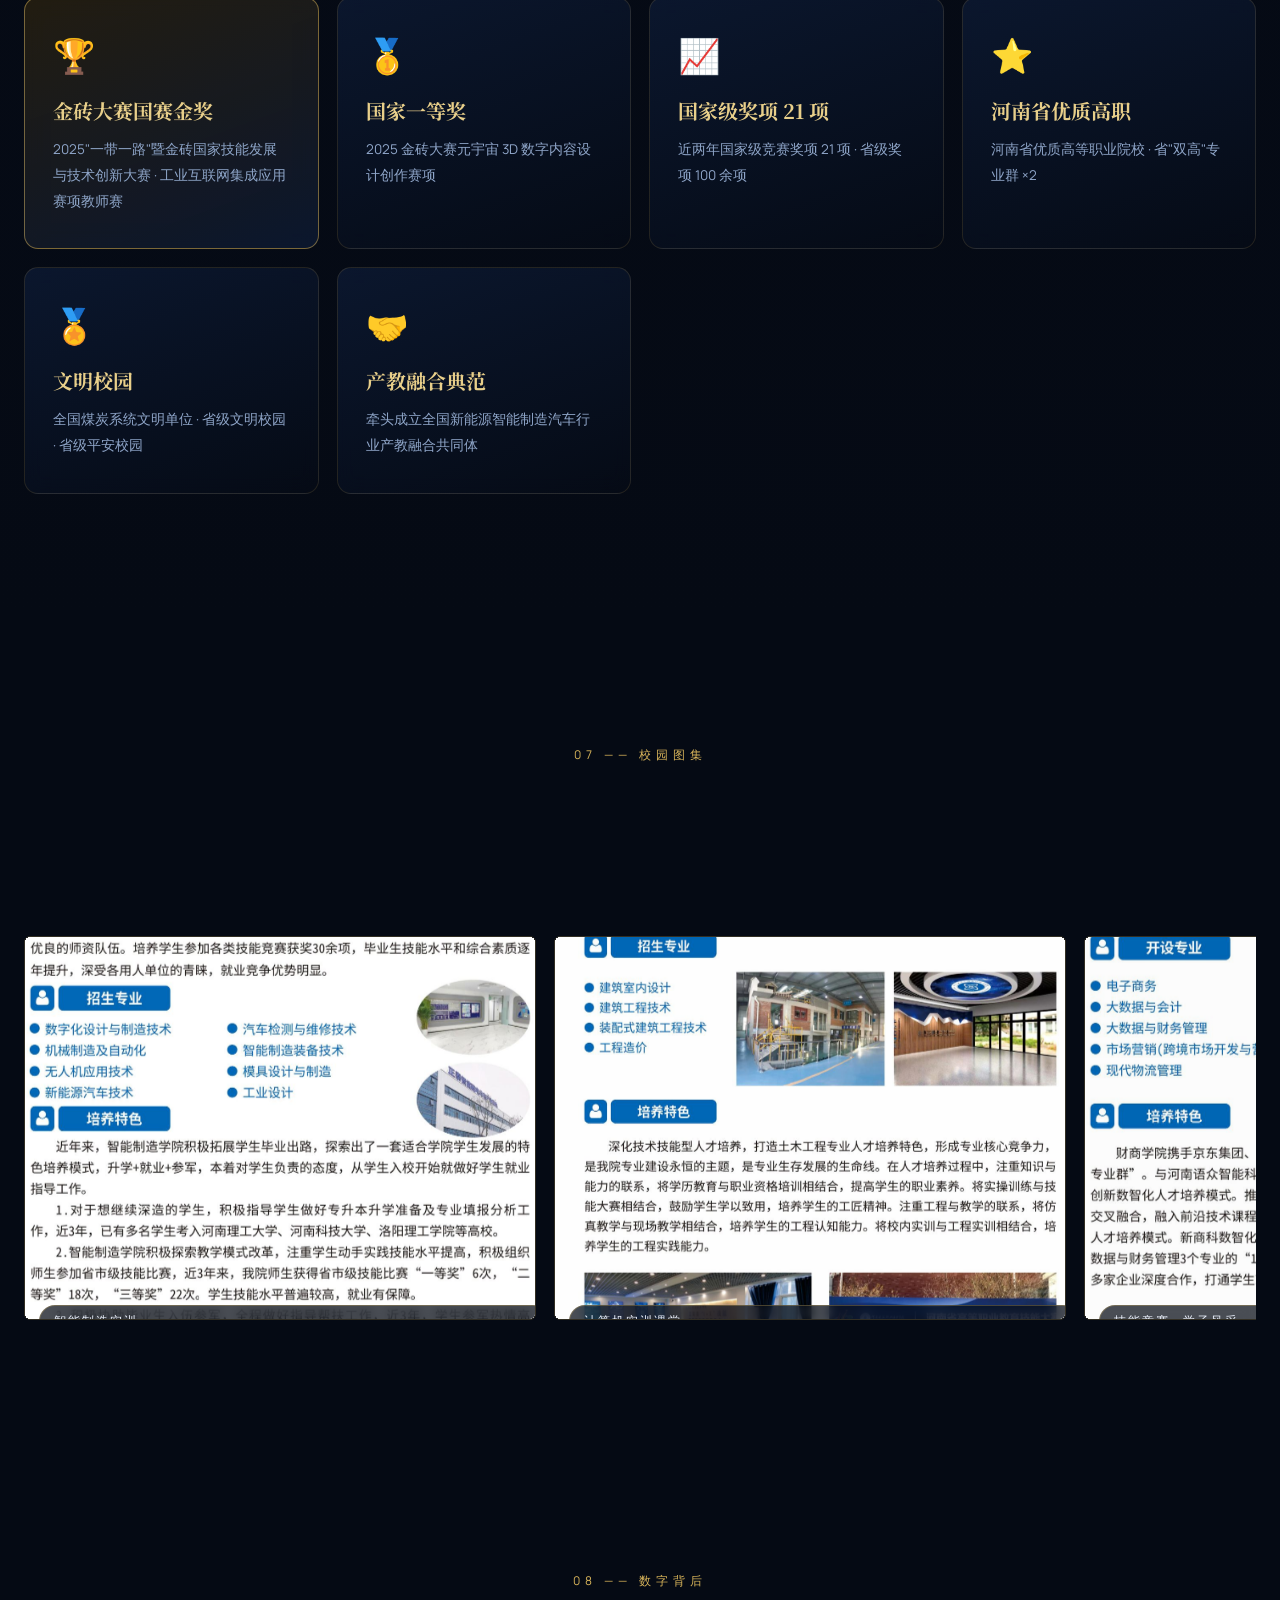
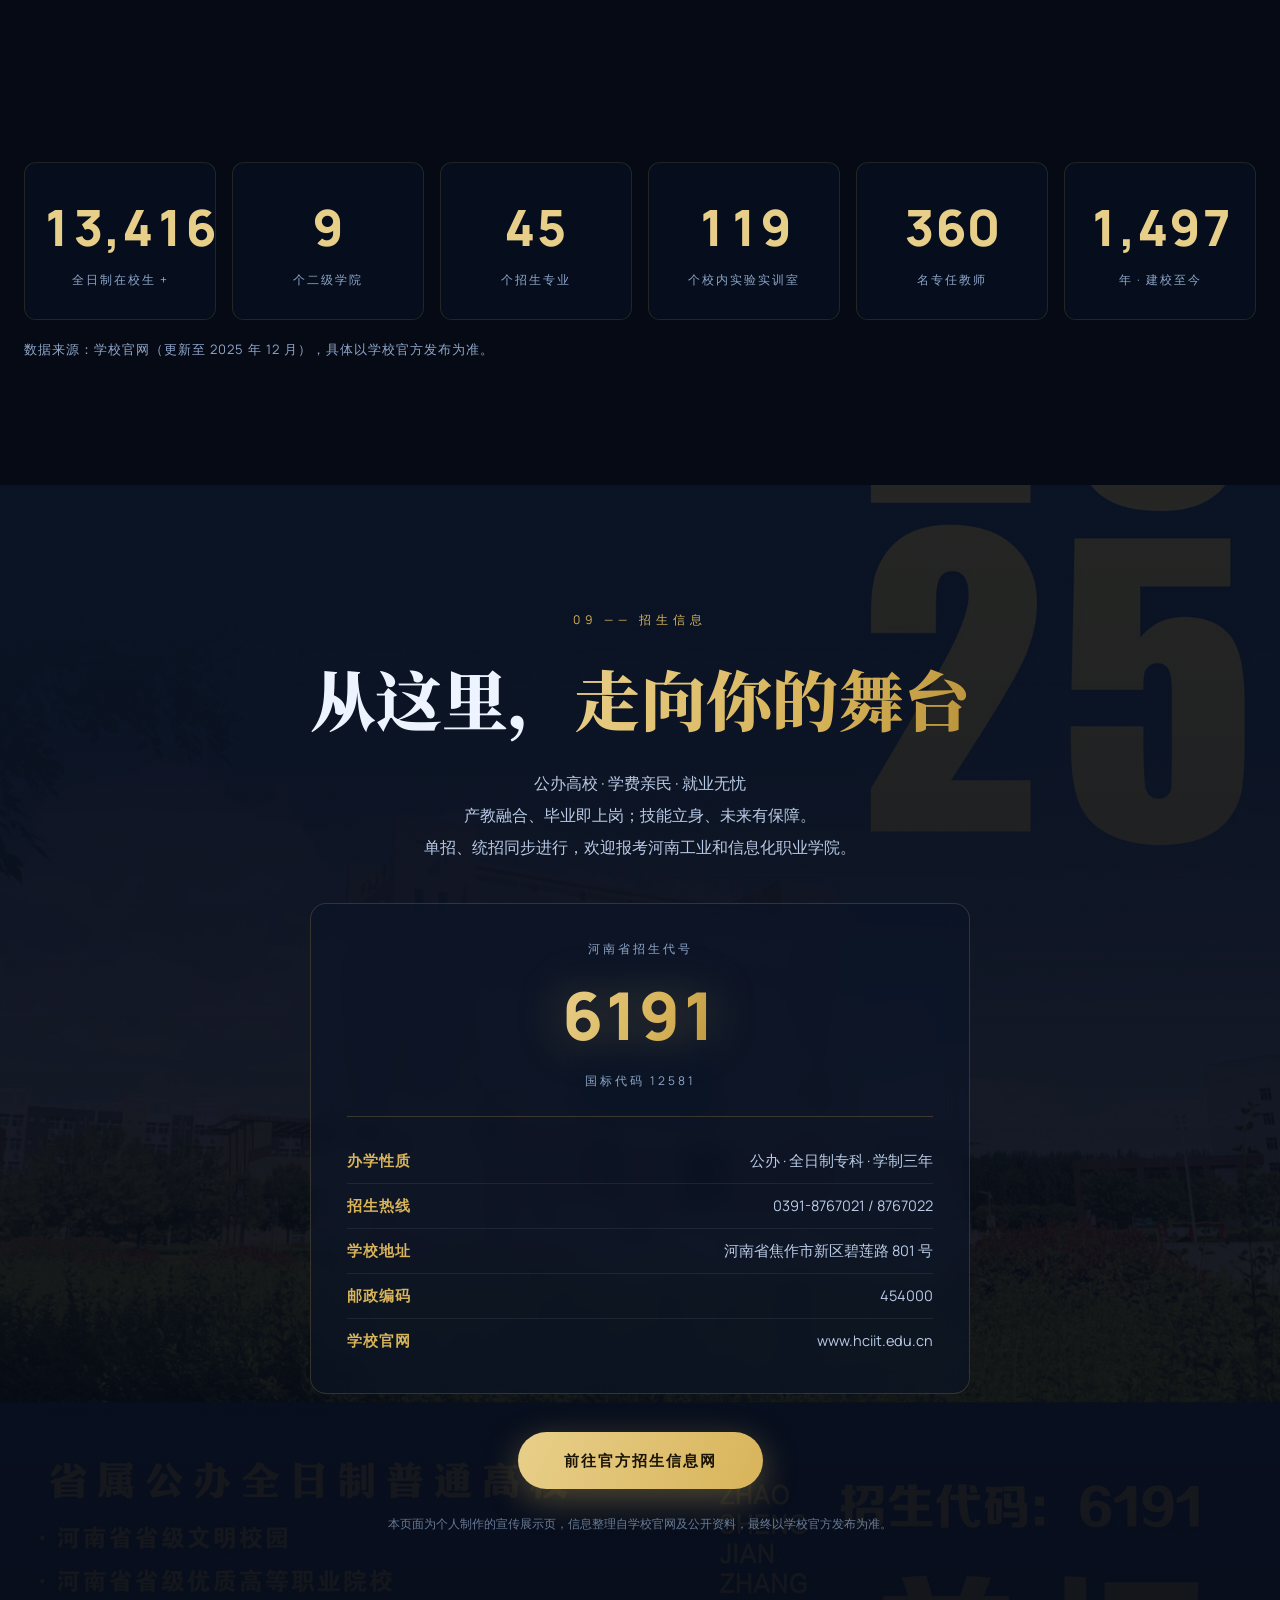
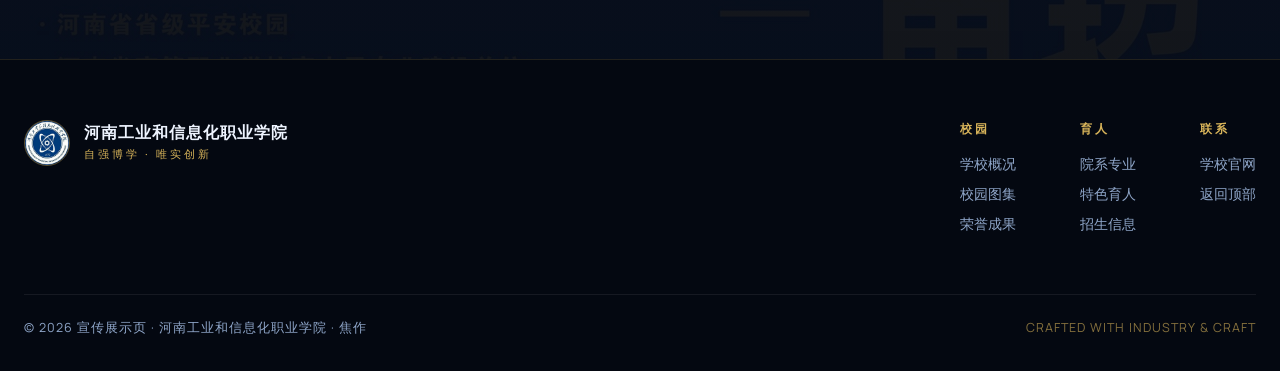
==== commit b3e4e997: "CSS/JS 加版本号强制刷新，持续动效差异化（缩放/漂移/旋转）" ====
--- a/index.html
+++ b/index.html
@@ -9,7 +9,7 @@
 <link rel="preconnect" href="https://fonts.googleapis.com">
 <link rel="preconnect" href="https://fonts.gstatic.com" crossorigin>
 <link href="https://fonts.googleapis.com/css2?family=Manrope:wght@200;300;400;500&family=Noto+Serif+SC:wght@400;600;700;900&display=swap" rel="stylesheet">
-<link rel="stylesheet" href="css/style.css">
+<link rel="stylesheet" href="css/style.css?v=4">
 <script>document.documentElement.classList.add("js");</script>
 </head>
 <body>
@@ -479,6 +479,6 @@
 <script src="vendor/ScrollTrigger.min.js"></script>
 <script src="vendor/SplitText.min.js"></script>
 <script src="vendor/lenis.min.js"></script>
-<script src="js/main.js"></script>
+<script src="js/main.js?v=4"></script>
 </body>
 </html>
--- a/css/style.css
+++ b/css/style.css
@@ -393,6 +393,39 @@
   .honor-card, .model-card { padding: 26px 20px; }
 }
 
+/* ═══ 标题金色流动 ═══ */
+.section-head h2 { background-size: 220% auto; animation: goldFlow 7s linear infinite; }
+@keyframes goldFlow { 0% { background-position: 0% center; } 100% { background-position: -220% center; } }
+
+/* ═══ 优势卡片光斑 ═══ */
+.adv-card::after {
+  content: ""; position: absolute; width: 340px; height: 340px; border-radius: 50%;
+  background: radial-gradient(circle, rgba(216,180,90,0.22), transparent 62%);
+  left: var(--mx, 50%); top: var(--my, 50%); transform: translate(-50%, -50%);
+  opacity: 0; transition: opacity .35s; pointer-events: none; z-index: 0;
+}
+.adv-card:hover::after { opacity: 1; }
+.adv-card > * { position: relative; z-index: 1; }
+
+/* ═══ 图片 hover 金色光效 ═══ */
+.story-figure::after, .env-grid figure::after, .g-card::after {
+  content: ""; position: absolute; inset: 0; pointer-events: none; z-index: 1;
+  background: linear-gradient(135deg, rgba(216,180,90,0.3), transparent 55%);
+  opacity: 0; transition: opacity .45s;
+}
+.story-figure:hover::after, .env-grid figure:hover::after, .g-card:hover::after { opacity: 1; }
+.story-figure .sb-year, .g-card figcaption, .env-grid figcaption { z-index: 2; position: relative; }
+
+/* ═══ 图片高级质感 ═══ */
+.story-figure, .env-grid figure, .g-card, .pano {
+  border: 1px solid rgba(216,180,90,0.22);
+  transition: border-color .4s, box-shadow .4s;
+}
+.story-figure:hover, .env-grid figure:hover, .g-card:hover, .pano:hover {
+  border-color: rgba(216,180,90,0.6);
+  box-shadow: 0 0 34px rgba(216,180,90,0.16);
+}
+
 /* ═══ 校徽 ═══ */
 .brand-logo { width: 38px; height: 38px; border-radius: 50%; object-fit: cover; border: 1px solid rgba(216,180,90,0.4); box-shadow: 0 0 18px rgba(216,180,90,0.25); flex: 0 0 auto; }
 .pre-logo { width: 84px; height: 84px; border-radius: 50%; object-fit: cover; margin: 0 auto 18px; border: 2px solid rgba(216,180,90,0.5); box-shadow: 0 0 40px rgba(216,180,90,0.35); animation: logoGlow 2.2s ease-in-out infinite; }
@@ -408,8 +441,7 @@
 .pano figcaption { position: absolute; left: 24px; bottom: 20px; z-index: 2; font-size: 14px; letter-spacing: 2px; color: var(--ink); text-shadow: 0 2px 12px rgba(0,0,0,0.6); }
 .env-grid { display: grid; grid-template-columns: repeat(3, 1fr); gap: 18px; }
 .env-grid figure { position: relative; border-radius: 12px; overflow: hidden; border: 1px solid rgba(216,180,90,0.14); }
-.env-grid img { width: 100%; height: clamp(180px, 24vw, 300px); object-fit: cover; transition: transform .6s var(--ease); }
-.env-grid figure:hover img { transform: scale(1.06); }
+.env-grid img { width: 100%; height: clamp(180px, 24vw, 300px); object-fit: cover; }
 .env-grid figcaption { position: absolute; left: 12px; bottom: 12px; font-size: 12px; letter-spacing: 2px; color: var(--ink); padding: 5px 12px; border-radius: 999px; background: rgba(5,10,20,0.7); border: 1px solid rgba(216,180,90,0.3); backdrop-filter: blur(6px); }
 @media (max-width: 700px) { .env-grid { grid-template-columns: 1fr; } }
 
